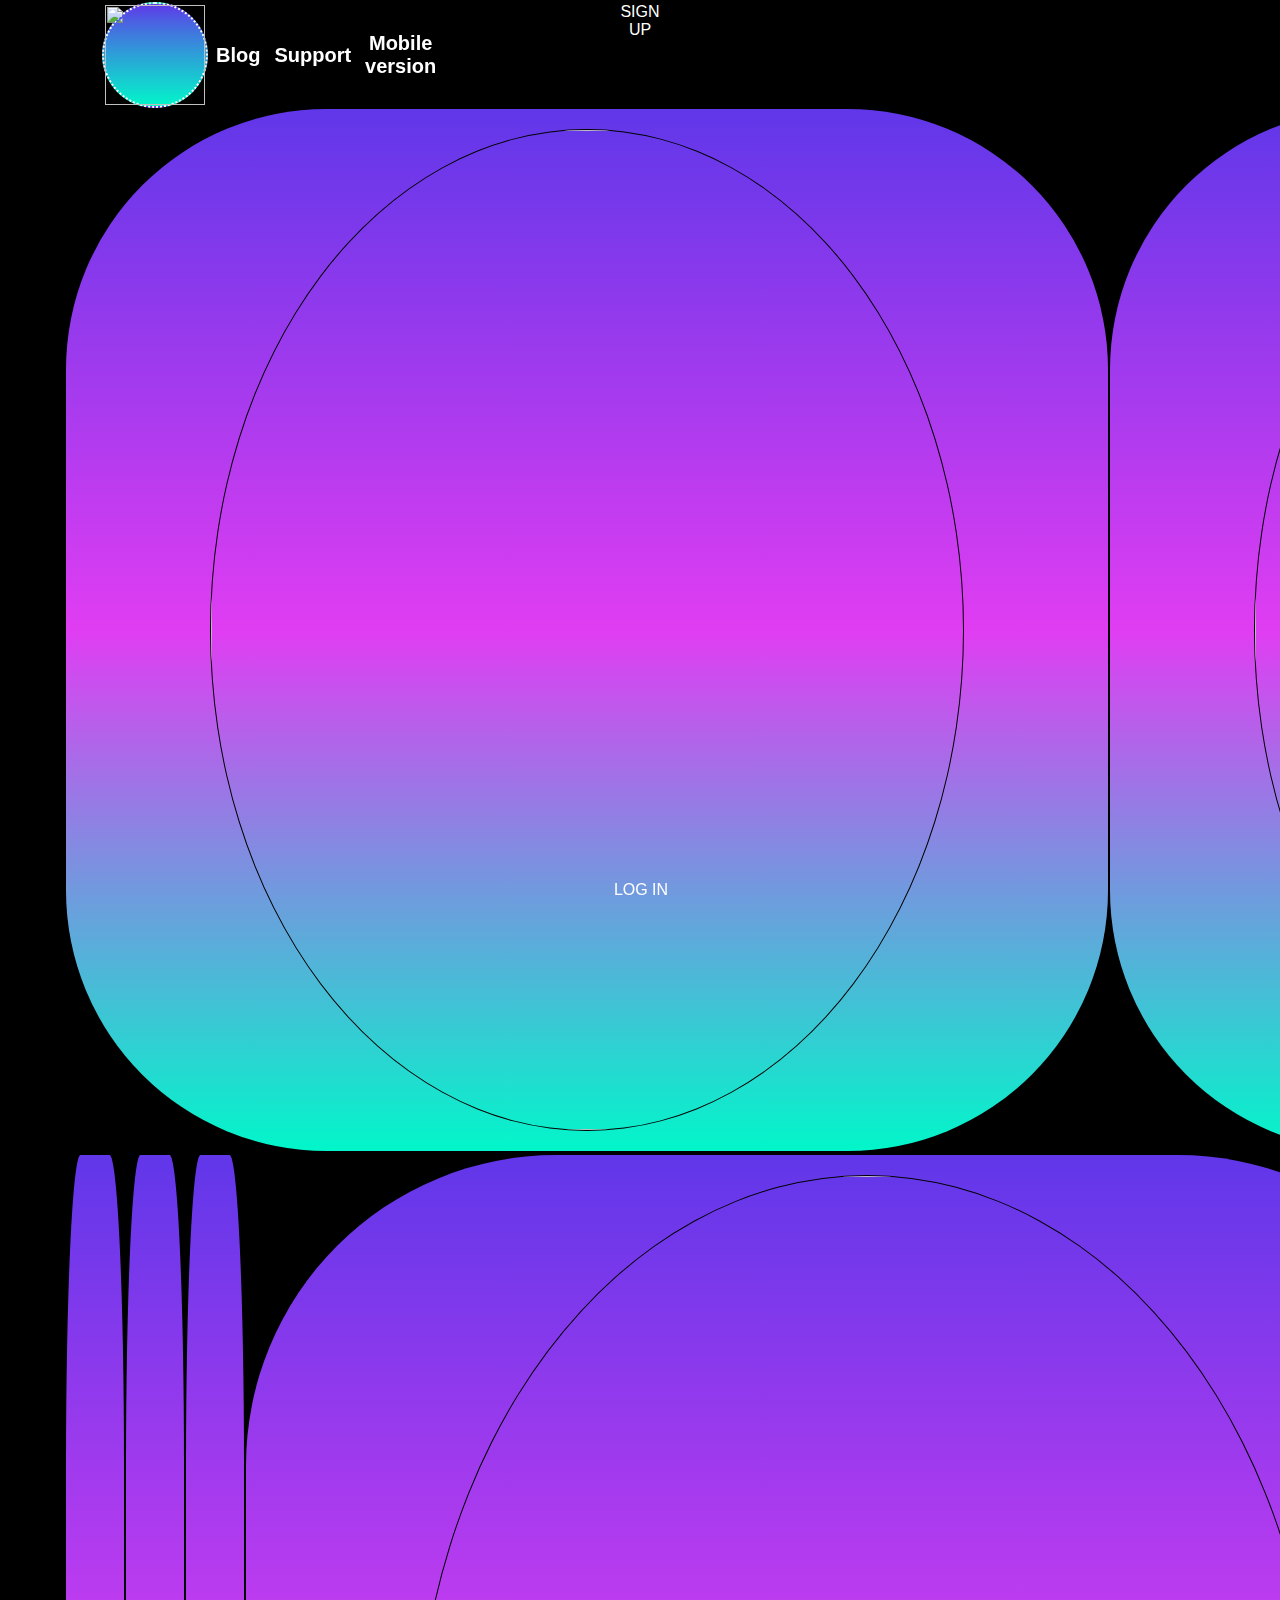
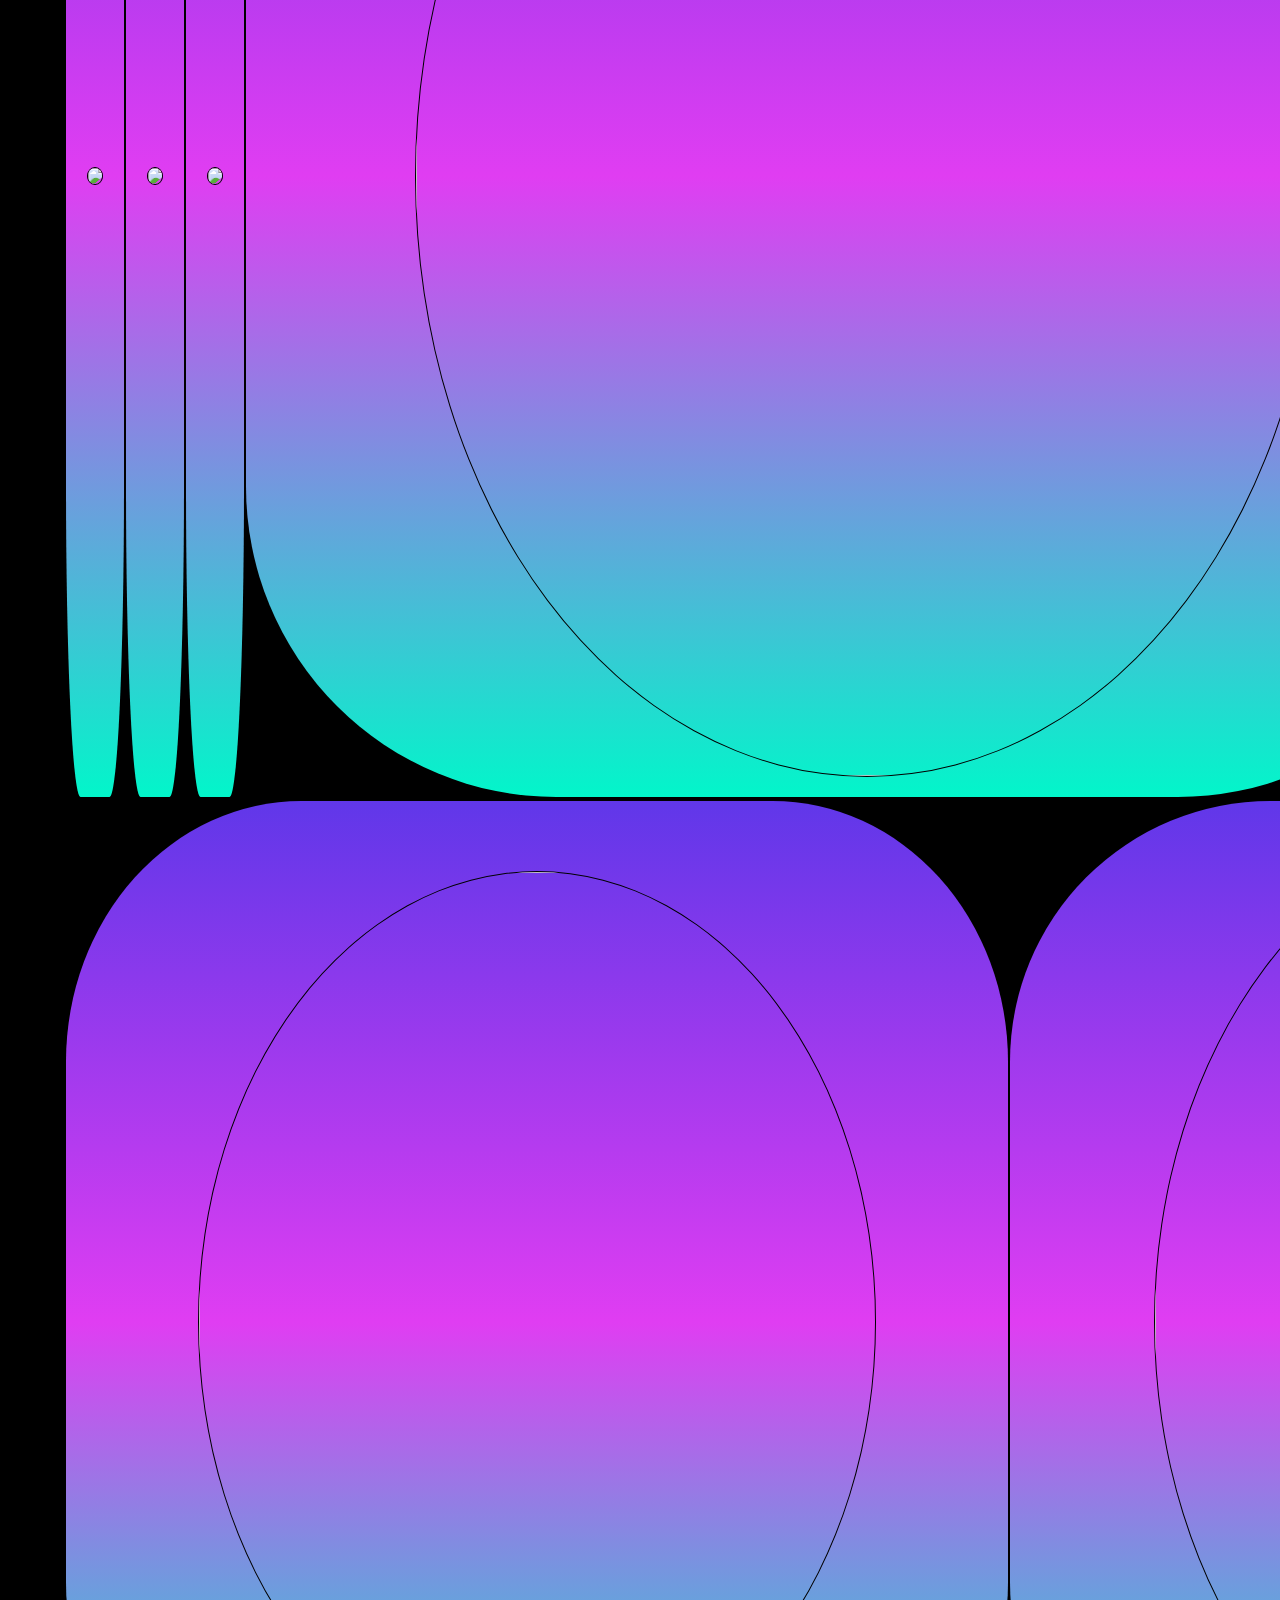
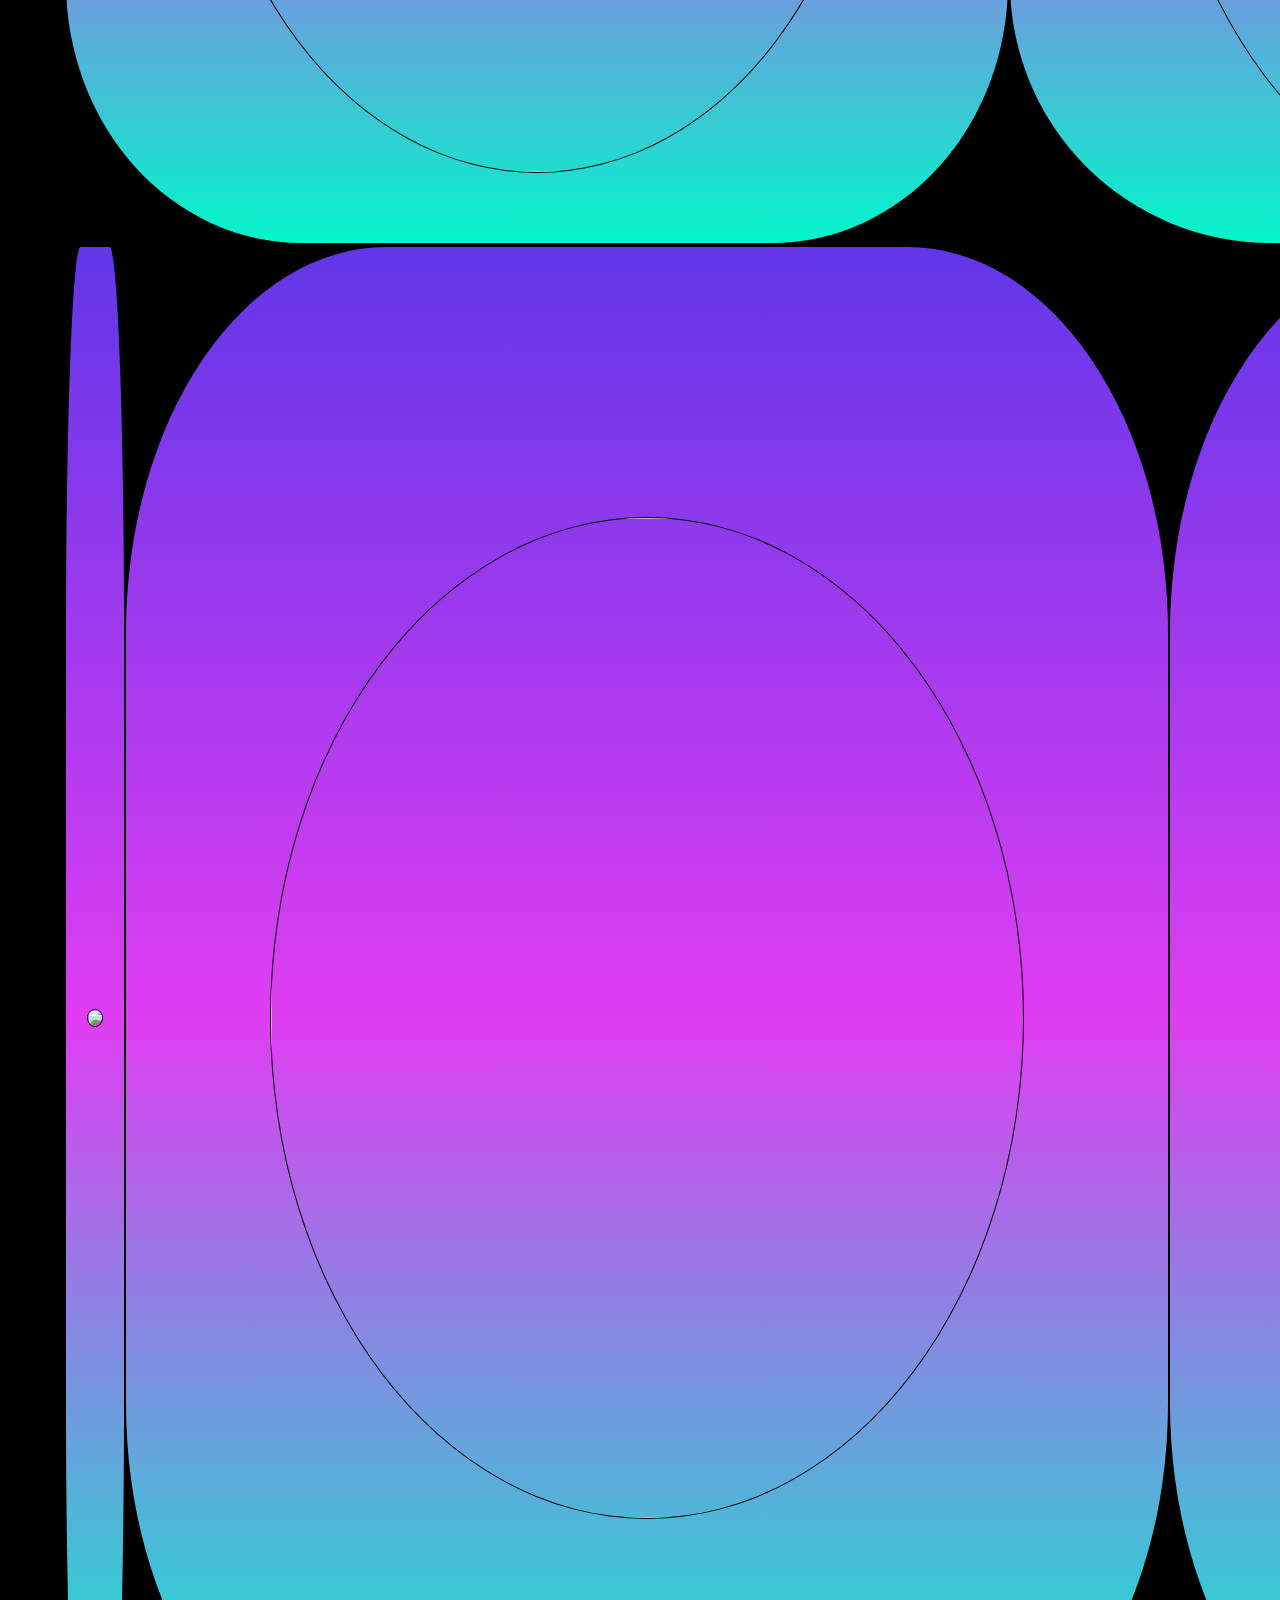
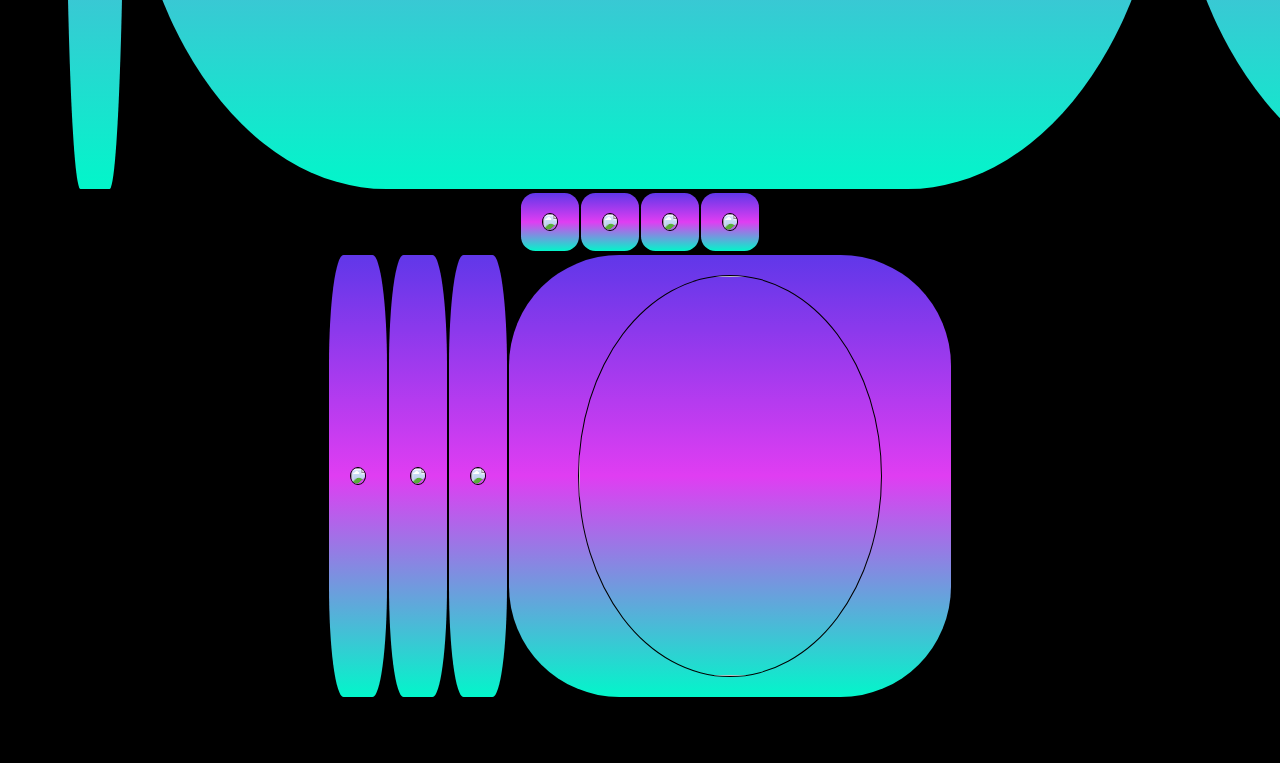
==== index.html @ 67f740be "Add files via upload" ====
<html>
	<head>
	<title>IMA</title>
	<link rel="stylesheet" href="IMAst.css"/>
	</head>
	
	<body>
		<table class="header">
			<td class="logo"><img src="https://image.flaticon.com/icons/png/512/1139/premium/1139163.png" width="100" height="100"></td>
			<td class="bar"><h1>Blog</h1></td>
			<td class="bar"><h1>Support</h1></td>
			<td class="bar"><h1><a href="https://www.figma.com/proto/K83hA8lbBxiktkWAXBIKR7/Untitled?scaling=scale-down&node-id=1%3A58" target="-blank">Mobile version</a></h1></td>
		</table>

		<table >
			<td class="log">LOG IN</td>
			<td class="sign">SIGN UP</td>		
		</table>
		<div>
		<table>
			<td class="tdImg"><img class="img" src="https://res.cloudinary.com/teepublic/image/private/s--NZPiASEj--/t_Preview/b_rgb:ffffff,c_limit,f_jpg,h_630,q_90,w_630/v1548246991/production/designs/4064165_0.jpg" width="1000px"/></td>
			<td class="tdImg"><img class="img" src="https://www.demilked.com/magazine/wp-content/uploads/2016/12/depression-death-skeleton-drawings-haenuli-shin-thumb640.jpg"width="1000px"/></td>
			<td class="tdImg"><img class="img" src="https://i.pinimg.com/originals/49/56/d5/4956d599722549ea37d7610efba3bb36.jpg"/></td>
			<td class="tdImg"><img class="img" src="https://www.creativeboom.com/uploads/articles/4a/4a6be01a52c0223c81a2dddb8dd6da8473f8ea8d_1100.jpg"/></td>
		
		</table>		<table>
			<td class="tdImg"><img class="img" src="https://cdn.onekindesign.com/wp-content/uploads/2019/05/Modern-Mountain-Retreat-Walton-Architecture-01-1-Kindesign.jpg"/></td>
			<td class="tdImg"><img class="img" src="https://artfiles.alphacoders.com/526/52668.jpg"/></td>
			<td class="tdImg"><img class="img" src="https://images.unsplash.com/photo-1433086966358-54859d0ed716?ixlib=rb-1.2.1&ixid=eyJhcHBfaWQiOjEyMDd9&w=1000&q=80"/></td>
			<td class="tdImg"><img class="img" src="https://media.forumcinemas.ee/1000/Event_8106/gallery/4.jpg"width="1200px"/></td>
		
		</table>		<table>
			<td class="tdImg"><img class="img" src="https://lh4.googleusercontent.com/proxy/Y5TcJpjXo0qNlKm1VQlRMS1XHRa0bVzuM4U6X5AHno0qybsDxBp9xjC3Qp4RLOzepXpnQ8DUi8SGmuUF_1spIPrzz7dGz1nIGXCrx5G1Q6i4J2H2sAsa5efbLcp8tRN-M4B6dSM6Gb9Ih74" width="900px"/></td>
			<td class="tdImg"><img class="img" src="https://www.phaidon.com/resource/mediums-2.jpg" width="1000px"/></td>
			<td class="tdImg"><img class="img" src="https://r-cf.bstatic.com/images/hotel/max1024x768/164/164439554.jpg"/></td>
			<td class="tdImg"><img class="img" src="https://www.wffpitchin.org/wp-content/uploads/2017/02/sunflower-940x704.jpg"/></td>
		
		</table>		<table>
			<td class="tdImg"><img class="img" src="https://www.weekendnotes.com/im/002/08/video-oediv-campbelltown-arts-centre-free-exhibiti21.jpg"/></td>
			<td class="tdImg"><img class="img" src="https://i.pinimg.com/originals/be/04/ee/be04ee278870238a115c27387d34ebd2.jpg" width="1000px"/></td>
			<td class="tdImg"><img class="img" src="https://i.pinimg.com/564x/fb/07/cd/fb07cd8476a83fbf44abf4d7fac4ce2e.jpg"width="1000px"/></td>
			<td class="tdImg"><img class="img" src="https://live.staticflickr.com/914/42483360035_cbe4b8b292_b.jpg"width="1500px"/></td>
		
		</table>		<table>
			<td class="tdImg"><img class="img" src="https://i.pinimg.com/564x/0f/7e/68/0f7e68e9a0a8cf520b74711b4ca9748e.jpg"/></td>
			<td class="tdImg"><img class="img" src="https://i.pinimg.com/564x/ad/25/6c/ad256cc1c1fe46a9f0b04173c58e7c2d.jpg"/></td>
			<td class="tdImg"><img class="img" src="https://i.pinimg.com/564x/44/55/39/44553954bba9bafc9ec2d0a3bf703ccd.jpg"/></td>
			<td class="tdImg"><img class="img" src="https://i.pinimg.com/564x/37/04/6b/37046b6b8d5b51686762583edd580ed9.jpg"/></td>
		
		</table>		<table>
			<td class="tdImg"><img class="img" src="https://i.pinimg.com/564x/7b/aa/65/7baa6578d60c81ac5538cd9c00e2e5c8.jpg"/></td>
			<td class="tdImg"><img class="img" src="https://i.pinimg.com/564x/87/38/28/8738281623a8a7db860b52ad0e4b04aa.jpg"/></td>
			<td class="tdImg"><img class="img" src="https://i.pinimg.com/564x/4d/d9/a7/4dd9a779046d023bb5eac11464b81636.jpg"/></td>
			<td class="tdImg"><img class="img" src="https://i.pinimg.com/236x/34/25/3b/34253b82ccc95eea5ed23e10a60a986f.jpg"width="400px"/></td>
		
		</table>
		
		</div>
	</body>
	<script>
		function login() {
		
		}
	</script>
</html>
---- IMAst.css ----
body {
	background:black;
	text-align:center;
	margin:auto;
	font-family: 'Open Sans Condensed', sans-serif;
	color:white;

}

td {
	color:white;
}

table {
	text-align:center;
	margin:auto;
	table-layout:auto;

}

.logo {
	width: 20%;
	background: linear-gradient(#6037e9,45%,#02f6ca);
	border-radius: 100%;
	border: 2px dotted white;
}

.bar {
	background-image: url("file:///C:/Users/karin/OneDrive/Pictures/Background/black.jpg.jpg");
	width: 100%;
	border:dotted black 5px;
	border-radius:5%;
}

h1 {
	font-size:20px;
	margin:auto;
}

a {
	text-decoration: none;
	color:white;
}

.img {
	max-width:75%;
	height:auto;
	border:solid black 1px;
	border-radius:75%;
}

.tdImg {
	padding:20px;
	height:2px;
	background: linear-gradient(#6037e9,#e03df2,#02f6ca);
	border-radius:25%;
} 

.header {
	position:fixed;
	top:0;
	width:40%;
	padding:100px;
	padding-top:0px;
}

.postBar {
	padding-top:20px;
	padding-bottom: 15px;
	width: 100%;
			/*<table class="postBar">
			<td class="in"><input><button>search</button></input></td>
		</table>
		*/
}

.in {
	position:fixed;
	padding-top:120px;
	padding-left:15%;
}

.log {
   position: fixed;
   text-align: center;
   left: 0;
   bottom: 0;
   width: 100%;
   background-color: none;
   color: white;
   margin:auto;
}

.sign {
	padding:2%;
	float:left;
	
}

div {
	padding:5%;
	margin:auto;
	border:0%;
	
	
}
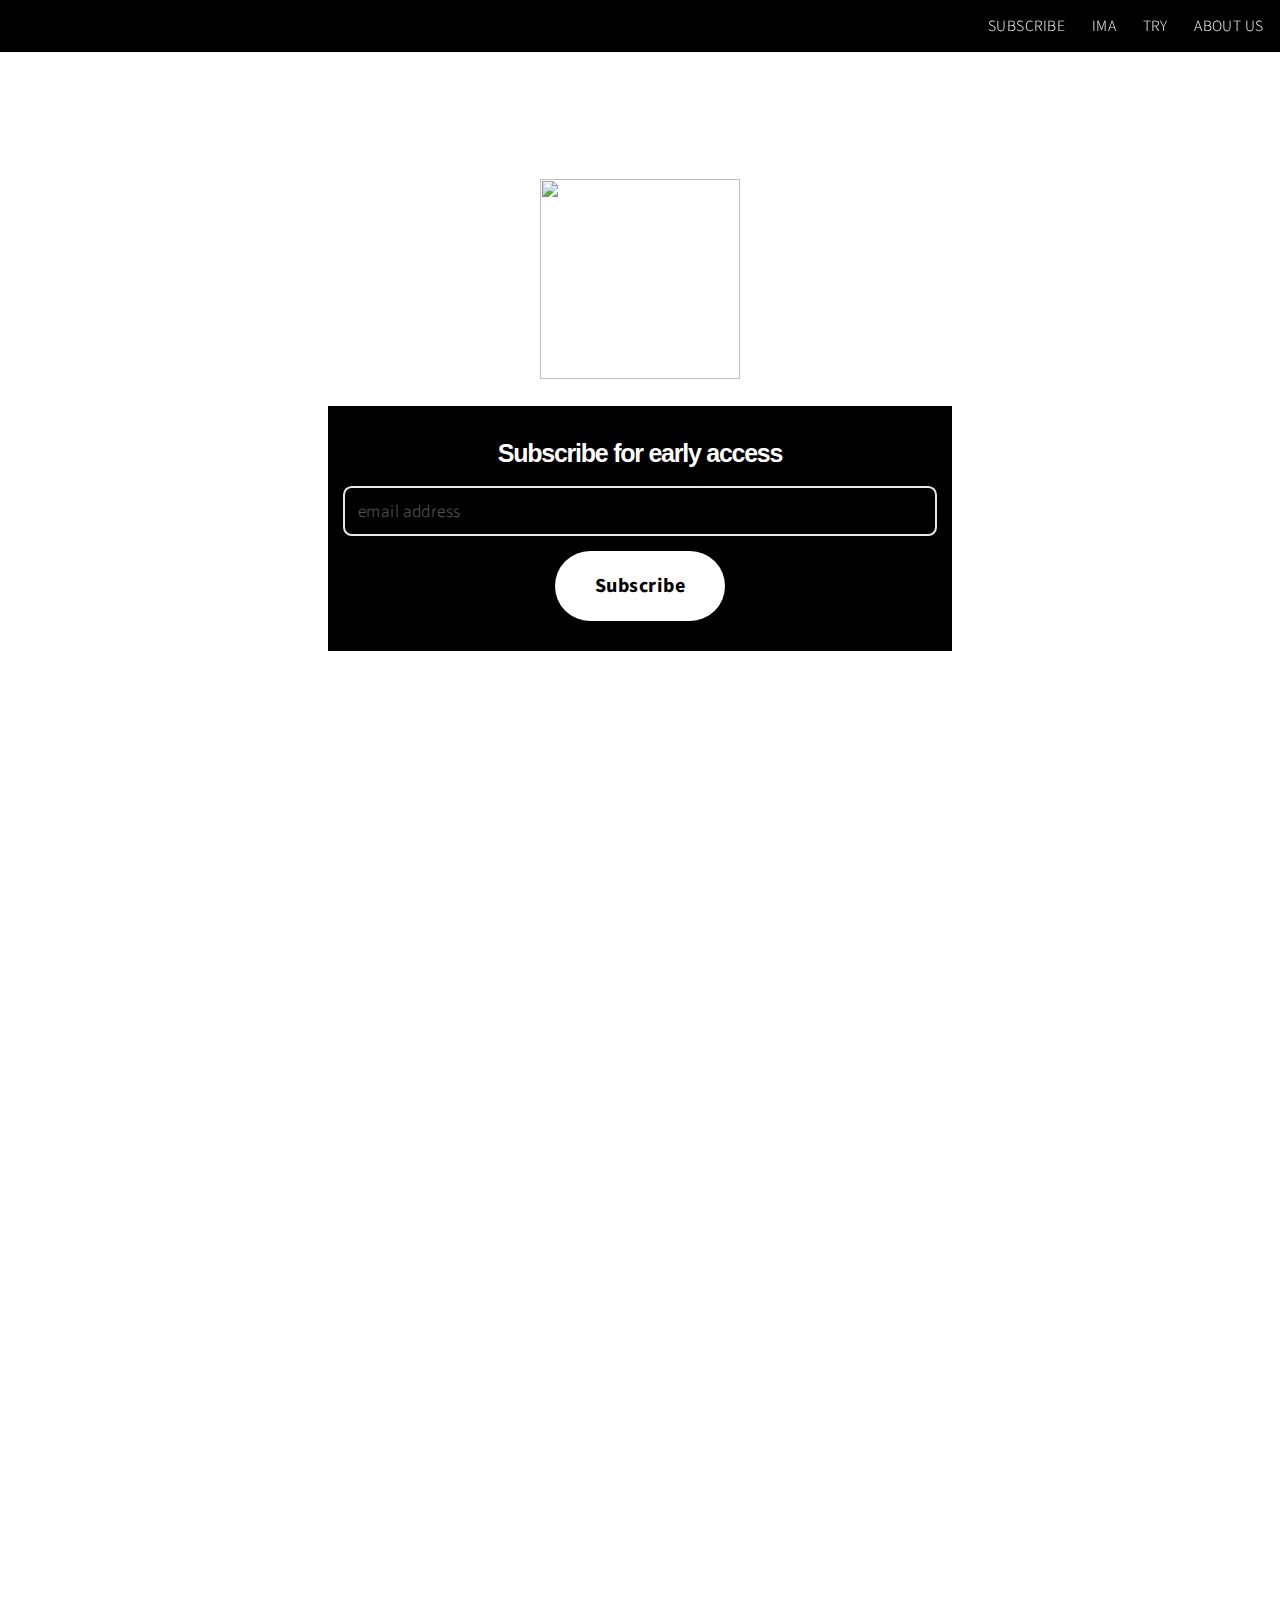
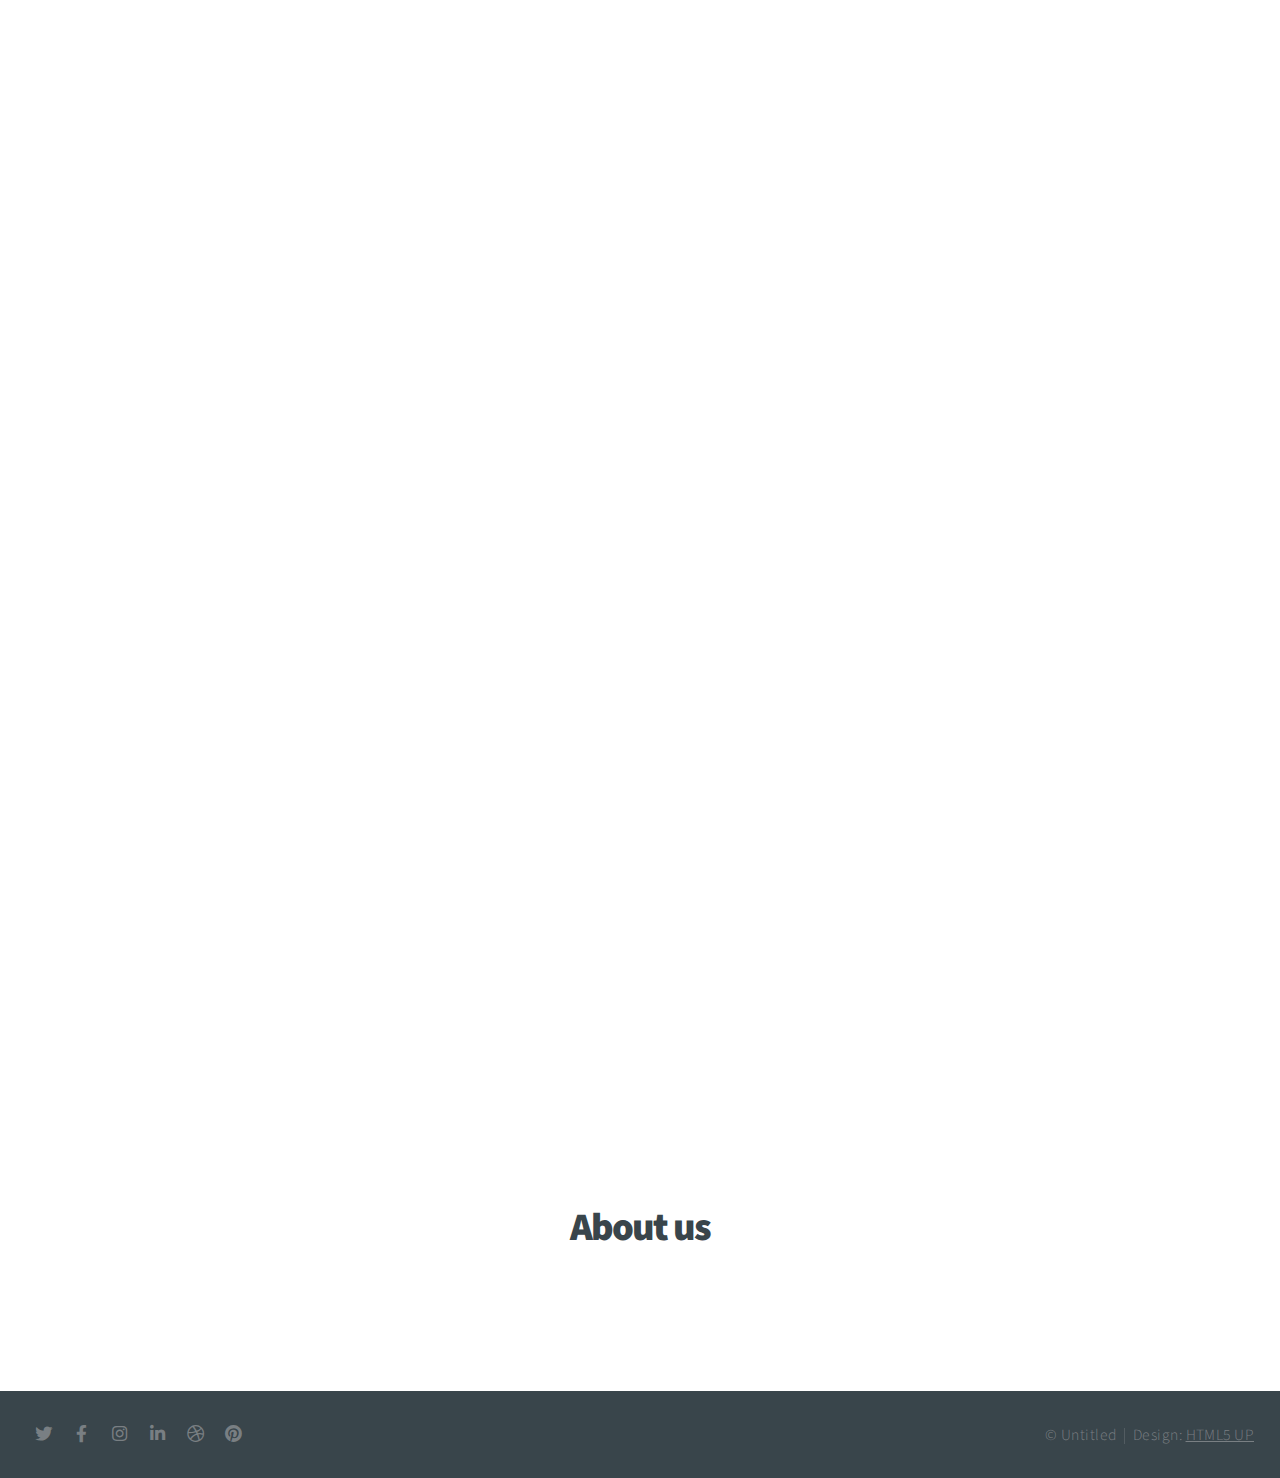
==== commit 91a3514a: "Add files via upload" ====
--- a/index.html
+++ b/index.html
@@ -1,65 +1,174 @@
+<!DOCTYPE HTML>
 <html>
 	<head>
-	<title>IMA</title>
-	<link rel="stylesheet" href="IMAst.css"/>
+		<!-- Global site tag (gtag.js) - Google Analytics -->
+		<script async src="https://www.googletagmanager.com/gtag/js?id=UA-166863606-2"></script>
+		<script>
+		  window.dataLayer = window.dataLayer || [];
+		  function gtag(){dataLayer.push(arguments);}
+		  gtag('js', new Date());
+		  gtag('config', 'UA-166863606-2');
+		</script>
+
+		<title>IMA</title>
+		<meta charset="utf-8" />
+		<meta name="viewport" content="width=device-width, initial-scale=1, user-scalable=no" />
+		<link rel="stylesheet" href="assets/css/main.css" />
+		<noscript><link rel="stylesheet" href="assets/css/noscript.css" /></noscript>
+		<script src="https://ajax.googleapis.com/ajax/libs/jquery/3.5.1/jquery.min.js"></script>
 	</head>
-	
-	<body>
-		<table class="header">
-			<td class="logo"><img src="https://image.flaticon.com/icons/png/512/1139/premium/1139163.png" width="100" height="100"></td>
-			<td class="bar"><h1>Blog</h1></td>
-			<td class="bar"><h1>Support</h1></td>
-			<td class="bar"><h1><a href="https://www.figma.com/proto/K83hA8lbBxiktkWAXBIKR7/Untitled?scaling=scale-down&node-id=1%3A58" target="-blank">Mobile version</a></h1></td>
-		</table>
+	<body class="is-preload">
+		<!-- Header -->
+			<header id="header">
+				<nav>
+					<ul>
+						<li><a href="#intro">SUBSCRIBE</a></li>
+						<li><a href="#one">IMA</a></li>
+						<li><a href="#two">TRY</a></li>
+						<li><a href="#work">ABOUT US</a></li>
+					</ul>
+				</nav>
+			</header>
+		<!-- Intro -->
+			<section id="intro" class="main style1 dark fullscreen">
+				<div class="content">
+					<header>
+						<img src="https://image.flaticon.com/icons/png/512/1139/premium/1139163.png"/>
+					</header>
+					<div id="thanku"></div>
+					<!-- Begin Mailchimp Signup Form -->
+					<link href="//cdn-images.mailchimp.com/embedcode/horizontal-slim-10_7.css" rel="stylesheet" type="text/css">
+					<div id="mc_embed_signup">
+					<form action="https://github.us18.list-manage.com/subscribe/post?u=7549a5be86efa3678987e54c9&amp;id=92bfedd74a" method="post" id="mc-embedded-subscribe-form" name="mc-embedded-subscribe-form" class="validate" target="_blank" novalidate>
+					    <div id="mc_embed_signup_scroll">
+								<h2 class="sub" style="	font-size: 25px;">Subscribe for early access</h2>
+								<label for="mce-EMAIL"></label>
+								<input type="email" value="" name="EMAIL" class="email" id="mce-EMAIL" placeholder="email address" required>
+						    <!-- real people should not fill this in and expect good things - do not remove this or risk form bot signups-->
+						    <div style="position: absolute; left: -5000px;" aria-hidden="true"><input type="text" name="b_7549a5be86efa3678987e54c9_92bfedd74a" tabindex="-1" value=""></div>
+						    <div class="clear"><input type="submit" value="Subscribe" name="subscribe" id="mc-embedded-subscribe" class="button"></div>
+					    </div>
+					</form>
+					</div>
+					<!--End mc_embed_signup-->
 
-		<table >
-			<td class="log">LOG IN</td>
-			<td class="sign">SIGN UP</td>		
-		</table>
-		<div>
-		<table>
-			<td class="tdImg"><img class="img" src="https://res.cloudinary.com/teepublic/image/private/s--NZPiASEj--/t_Preview/b_rgb:ffffff,c_limit,f_jpg,h_630,q_90,w_630/v1548246991/production/designs/4064165_0.jpg" width="1000px"/></td>
-			<td class="tdImg"><img class="img" src="https://www.demilked.com/magazine/wp-content/uploads/2016/12/depression-death-skeleton-drawings-haenuli-shin-thumb640.jpg"width="1000px"/></td>
-			<td class="tdImg"><img class="img" src="https://i.pinimg.com/originals/49/56/d5/4956d599722549ea37d7610efba3bb36.jpg"/></td>
-			<td class="tdImg"><img class="img" src="https://www.creativeboom.com/uploads/articles/4a/4a6be01a52c0223c81a2dddb8dd6da8473f8ea8d_1100.jpg"/></td>
-		
-		</table>		<table>
-			<td class="tdImg"><img class="img" src="https://cdn.onekindesign.com/wp-content/uploads/2019/05/Modern-Mountain-Retreat-Walton-Architecture-01-1-Kindesign.jpg"/></td>
-			<td class="tdImg"><img class="img" src="https://artfiles.alphacoders.com/526/52668.jpg"/></td>
-			<td class="tdImg"><img class="img" src="https://images.unsplash.com/photo-1433086966358-54859d0ed716?ixlib=rb-1.2.1&ixid=eyJhcHBfaWQiOjEyMDd9&w=1000&q=80"/></td>
-			<td class="tdImg"><img class="img" src="https://media.forumcinemas.ee/1000/Event_8106/gallery/4.jpg"width="1200px"/></td>
-		
-		</table>		<table>
-			<td class="tdImg"><img class="img" src="https://lh4.googleusercontent.com/proxy/Y5TcJpjXo0qNlKm1VQlRMS1XHRa0bVzuM4U6X5AHno0qybsDxBp9xjC3Qp4RLOzepXpnQ8DUi8SGmuUF_1spIPrzz7dGz1nIGXCrx5G1Q6i4J2H2sAsa5efbLcp8tRN-M4B6dSM6Gb9Ih74" width="900px"/></td>
-			<td class="tdImg"><img class="img" src="https://www.phaidon.com/resource/mediums-2.jpg" width="1000px"/></td>
-			<td class="tdImg"><img class="img" src="https://r-cf.bstatic.com/images/hotel/max1024x768/164/164439554.jpg"/></td>
-			<td class="tdImg"><img class="img" src="https://www.wffpitchin.org/wp-content/uploads/2017/02/sunflower-940x704.jpg"/></td>
-		
-		</table>		<table>
-			<td class="tdImg"><img class="img" src="https://www.weekendnotes.com/im/002/08/video-oediv-campbelltown-arts-centre-free-exhibiti21.jpg"/></td>
-			<td class="tdImg"><img class="img" src="https://i.pinimg.com/originals/be/04/ee/be04ee278870238a115c27387d34ebd2.jpg" width="1000px"/></td>
-			<td class="tdImg"><img class="img" src="https://i.pinimg.com/564x/fb/07/cd/fb07cd8476a83fbf44abf4d7fac4ce2e.jpg"width="1000px"/></td>
-			<td class="tdImg"><img class="img" src="https://live.staticflickr.com/914/42483360035_cbe4b8b292_b.jpg"width="1500px"/></td>
-		
-		</table>		<table>
-			<td class="tdImg"><img class="img" src="https://i.pinimg.com/564x/0f/7e/68/0f7e68e9a0a8cf520b74711b4ca9748e.jpg"/></td>
-			<td class="tdImg"><img class="img" src="https://i.pinimg.com/564x/ad/25/6c/ad256cc1c1fe46a9f0b04173c58e7c2d.jpg"/></td>
-			<td class="tdImg"><img class="img" src="https://i.pinimg.com/564x/44/55/39/44553954bba9bafc9ec2d0a3bf703ccd.jpg"/></td>
-			<td class="tdImg"><img class="img" src="https://i.pinimg.com/564x/37/04/6b/37046b6b8d5b51686762583edd580ed9.jpg"/></td>
-		
-		</table>		<table>
-			<td class="tdImg"><img class="img" src="https://i.pinimg.com/564x/7b/aa/65/7baa6578d60c81ac5538cd9c00e2e5c8.jpg"/></td>
-			<td class="tdImg"><img class="img" src="https://i.pinimg.com/564x/87/38/28/8738281623a8a7db860b52ad0e4b04aa.jpg"/></td>
-			<td class="tdImg"><img class="img" src="https://i.pinimg.com/564x/4d/d9/a7/4dd9a779046d023bb5eac11464b81636.jpg"/></td>
-			<td class="tdImg"><img class="img" src="https://i.pinimg.com/236x/34/25/3b/34253b82ccc95eea5ed23e10a60a986f.jpg"width="400px"/></td>
-		
-		</table>
-		
-		</div>
+				</div>
+			</section>
+		<!-- One -->
+			<section id="one" class="main style2 right dark fullscreen">
+				<div class="content box style2">
+					<header>
+						<h2>IMA</h2>
+					</header>
+					<p>Imprint Magnificent Age</p>
+
+				</div>
+			</section>
+
+		<!-- Two -->
+			<section id="two" class="main style2 left dark fullscreen">
+				<div class="content box style2">
+					<header>
+						<h2>Try out our prototype</h2>
+					</header>
+					<button id="figma">Try</button>
+				</div>
+			</section>
+
+		<!-- Work -->
+			<section id="work" class="main style3 primary">
+				<div class="content">
+					<header>
+						<h2>About us</h2>
+					</header>
+
+					<!-- Gallery  -->
+						<div class="gallery">
+							<article class="from-left">
+								<a href="images/fulls/01.jpg" class="image fit"><img src="images/thumbs/01.jpg" title="The Anonymous Red" alt="" /></a>
+							</article>
+							<article class="from-right">
+								<a href="images/fulls/02.jpg" class="image fit"><img src="images/thumbs/02.jpg" title="Airchitecture II" alt="" /></a>
+							</article>
+							<article class="from-left">
+								<a href="images/fulls/03.jpg" class="image fit"><img src="images/thumbs/03.jpg" title="Air Lounge" alt="" /></a>
+							</article>
+							<article class="from-right">
+								<a href="images/fulls/04.jpg" class="image fit"><img src="images/thumbs/04.jpg" title="Carry on" alt="" /></a>
+							</article>
+							<article class="from-left">
+								<a href="images/fulls/05.jpg" class="image fit"><img src="images/thumbs/05.jpg" title="The sparkling shell" alt="" /></a>
+							</article>
+							<article class="from-right">
+								<a href="images/fulls/06.jpg" class="image fit"><img src="images/thumbs/06.jpg" title="Bent IX" alt="" /></a>
+							</article>
+						</div>
+
+				</div>
+			</section>
+
+		<!-- Footer -->
+			<footer id="footer">
+
+				<!-- Icons -->
+					<ul class="icons">
+						<li><a href="#" class="icon brands fa-twitter"><span class="label">Twitter</span></a></li>
+						<li><a href="#" class="icon brands fa-facebook-f"><span class="label">Facebook</span></a></li>
+						<li><a href="#" class="icon brands fa-instagram"><span class="label">Instagram</span></a></li>
+						<li><a href="#" class="icon brands fa-linkedin-in"><span class="label">LinkedIn</span></a></li>
+						<li><a href="#" class="icon brands fa-dribbble"><span class="label">Dribbble</span></a></li>
+						<li><a href="#" class="icon brands fa-pinterest"><span class="label">Pinterest</span></a></li>
+					</ul>
+
+				<!-- Menu -->
+					<ul class="menu">
+						<li>&copy; Untitled</li><li>Design: <a href="https://html5up.net">HTML5 UP</a></li>
+					</ul>
+
+			</footer>
+
+		<!-- Scripts -->
+			<script src="assets/js/jquery.min.js"></script>
+			<script src="assets/js/jquery.poptrox.min.js"></script>
+			<script src="assets/js/jquery.scrolly.min.js"></script>
+			<script src="assets/js/jquery.scrollex.min.js"></script>
+			<script src="assets/js/browser.min.js"></script>
+			<script src="assets/js/breakpoints.min.js"></script>
+			<script src="assets/js/util.js"></script>
+			<script src="assets/js/main.js"></script>
+			<script>
+
+				$("#mc-embedded-subscribe").on("click", function() {
+					$("#mc_embed_signup").hide(10);
+							console.log("Thank you!");
+				});
+				$("#mc-embedded-subscribe").on("click", function() {
+					$("#thanku").html("Thanks for subscribing");
+				});
+			</script>
+			<script>//pressed
+			$("#mc-embedded-subscribe").on("click", function() {
+				console.log("sub pressed")
+				dataLayer.push({
+			    event: "Subscribe"
+			  });
+			});
+
+			$("#header").on("click", function() {
+				console.log("header pressed")
+				dataLayer.push({
+				    event: "header"
+				  });
+			});
+
+			$("#figma").on("click", function() {
+				console.log("try pressed")
+				dataLayer.push({
+				    event: "try button"
+				  });
+			});
+
+			</script>
+
 	</body>
-	<script>
-		function login() {
-		
-		}
-	</script>
-</html>+</html>
--- a/assets/css/main.css
+++ b/assets/css/main.css
@@ -0,0 +1,2350 @@
+@import url("https://fonts.googleapis.com/css?family=Source+Sans+Pro:300,900");
+@import url("fontawesome-all.min.css");
+
+/*
+	Big Picture by HTML5 UP
+	html5up.net | @ajlkn
+	Free for personal and commercial use under the CCA 3.0 license (html5up.net/license)
+*/
+#thanku {
+	font-weight: bold;
+	font-size: 40px;
+	font-family: 'Cinzel', serif;
+}
+
+#mc_embed_signup{
+	background:black;
+	clear:left;
+	font:35px Helvetica,Arial,sans-serif;
+	width:80%;
+	margin: auto;
+	position: relative;
+ }
+
+#mc_embed_signup_scroll {
+	padding: 15px;
+}
+.sub {
+	padding-top: 10px;
+	padding: 20px;
+}
+::placeholder {
+	color: white;
+	opacity: 1px;
+}
+.clear {
+	padding: 15px;
+}
+#mc-embedded-subscribe {
+	background-color: white;
+	color: black;
+	font-size: 20px;
+	font-weight: bold;
+	border-color: 1px solid white;
+}
+
+
+html, body, div, span, applet, object,
+iframe, h1, h2, h3, h4, h5, h6, p, blockquote,
+pre, a, abbr, acronym, address, big, cite,
+code, del, dfn, em, img, ins, kbd, q, s, samp,
+small, strike, strong, sub, sup, tt, var, b,
+u, i, center, dl, dt, dd, ol, ul, li, fieldset,
+form, label, legend, table, caption, tbody,
+tfoot, thead, tr, th, td, article, aside,
+canvas, details, embed, figure, figcaption,
+footer, header, hgroup, menu, nav, output, ruby,
+section, summary, time, mark, audio, video {
+	margin: 0;
+	padding: 0;
+	border: 0;
+	font-size: 100%;
+	font: inherit;
+	vertical-align: baseline;}
+
+article, aside, details, figcaption, figure,
+footer, header, hgroup, menu, nav, section {
+	display: block;}
+
+body {
+	line-height: 1;
+}
+
+ol, ul {
+	list-style: none;
+}
+
+blockquote, q {
+	quotes: none;
+}
+
+	blockquote:before, blockquote:after, q:before, q:after {
+		content: '';
+		content: none;
+	}
+
+table {
+	border-collapse: collapse;
+	border-spacing: 0;
+}
+
+body {
+	-webkit-text-size-adjust: none;
+}
+
+mark {
+	background-color: transparent;
+	color: inherit;
+}
+
+input::-moz-focus-inner {
+	border: 0;
+	padding: 0;
+}
+
+input, select, textarea {
+	-moz-appearance: none;
+	-webkit-appearance: none;
+	-ms-appearance: none;
+	appearance: none;
+}
+
+/* Basic */
+
+	@-ms-viewport {
+		width: device-width;
+	}
+
+	html {
+		height: 100%;
+	}
+
+	html {
+		box-sizing: border-box;
+	}
+
+	*, *:before, *:after {
+		box-sizing: inherit;
+	}
+
+	body {
+		background: #ffffff;
+		height: 100%;
+		min-width: 320px;
+	}
+
+		body.is-preload *, body.is-preload *:before, body.is-preload *:after {
+			-moz-animation: none !important;
+			-webkit-animation: none !important;
+			-ms-animation: none !important;
+			animation: none !important;
+			-moz-transition: none !important;
+			-webkit-transition: none !important;
+			-ms-transition: none !important;
+			transition: none !important;
+		}
+
+/* Spinner */
+
+	@-moz-keyframes spinner-rotate {
+		0% {
+			-moz-transform: scale(1) rotate(0deg);
+			-webkit-transform: scale(1) rotate(0deg);
+			-ms-transform: scale(1) rotate(0deg);
+			transform: scale(1) rotate(0deg);
+		}
+
+		100% {
+			-moz-transform: scale(1) rotate(360deg);
+			-webkit-transform: scale(1) rotate(360deg);
+			-ms-transform: scale(1) rotate(360deg);
+			transform: scale(1) rotate(360deg);
+		}
+	}
+
+	@-webkit-keyframes spinner-rotate {
+		0% {
+			-moz-transform: scale(1) rotate(0deg);
+			-webkit-transform: scale(1) rotate(0deg);
+			-ms-transform: scale(1) rotate(0deg);
+			transform: scale(1) rotate(0deg);
+		}
+
+		100% {
+			-moz-transform: scale(1) rotate(360deg);
+			-webkit-transform: scale(1) rotate(360deg);
+			-ms-transform: scale(1) rotate(360deg);
+			transform: scale(1) rotate(360deg);
+		}
+	}
+
+	@-ms-keyframes spinner-rotate {
+		0% {
+			-moz-transform: scale(1) rotate(0deg);
+			-webkit-transform: scale(1) rotate(0deg);
+			-ms-transform: scale(1) rotate(0deg);
+			transform: scale(1) rotate(0deg);
+		}
+
+		100% {
+			-moz-transform: scale(1) rotate(360deg);
+			-webkit-transform: scale(1) rotate(360deg);
+			-ms-transform: scale(1) rotate(360deg);
+			transform: scale(1) rotate(360deg);
+		}
+	}
+
+	@keyframes spinner-rotate {
+		0% {
+			-moz-transform: scale(1) rotate(0deg);
+			-webkit-transform: scale(1) rotate(0deg);
+			-ms-transform: scale(1) rotate(0deg);
+			transform: scale(1) rotate(0deg);
+		}
+
+		100% {
+			-moz-transform: scale(1) rotate(360deg);
+			-webkit-transform: scale(1) rotate(360deg);
+			-ms-transform: scale(1) rotate(360deg);
+			transform: scale(1) rotate(360deg);
+		}
+	}
+
+/* Loader */
+
+	@-moz-keyframes spinner-show {
+		0% {
+			opacity: 0;
+		}
+
+		100% {
+			opacity: 1;
+		}
+	}
+
+	@-webkit-keyframes spinner-show {
+		0% {
+			opacity: 0;
+		}
+
+		100% {
+			opacity: 1;
+		}
+	}
+
+	@-ms-keyframes spinner-show {
+		0% {
+			opacity: 0;
+		}
+
+		100% {
+			opacity: 1;
+		}
+	}
+
+	@keyframes spinner-show {
+		0% {
+			opacity: 0;
+		}
+
+		100% {
+			opacity: 1;
+		}
+	}
+
+	@-moz-keyframes spinner-hide {
+		0% {
+			-moz-transform: scale(1) rotate(0deg);
+			-webkit-transform: scale(1) rotate(0deg);
+			-ms-transform: scale(1) rotate(0deg);
+			transform: scale(1) rotate(0deg);
+			color: #e5e6e7;
+			z-index: 100001;
+		}
+
+		99% {
+			-moz-transform: scale(0.5) rotate(360deg);
+			-webkit-transform: scale(0.5) rotate(360deg);
+			-ms-transform: scale(0.5) rotate(360deg);
+			transform: scale(0.5) rotate(360deg);
+			color: #e5e6e7;
+			z-index: 100001;
+		}
+
+		100% {
+			-moz-transform: scale(0.5) rotate(360deg);
+			-webkit-transform: scale(0.5) rotate(360deg);
+			-ms-transform: scale(0.5) rotate(360deg);
+			transform: scale(0.5) rotate(360deg);
+			color: #e5e6e7;
+			z-index: -1;
+		}
+	}
+
+	@-webkit-keyframes spinner-hide {
+		0% {
+			-moz-transform: scale(1) rotate(0deg);
+			-webkit-transform: scale(1) rotate(0deg);
+			-ms-transform: scale(1) rotate(0deg);
+			transform: scale(1) rotate(0deg);
+			color: #e5e6e7;
+			z-index: 100001;
+		}
+
+		99% {
+			-moz-transform: scale(0.5) rotate(360deg);
+			-webkit-transform: scale(0.5) rotate(360deg);
+			-ms-transform: scale(0.5) rotate(360deg);
+			transform: scale(0.5) rotate(360deg);
+			color: #e5e6e7;
+			z-index: 100001;
+		}
+
+		100% {
+			-moz-transform: scale(0.5) rotate(360deg);
+			-webkit-transform: scale(0.5) rotate(360deg);
+			-ms-transform: scale(0.5) rotate(360deg);
+			transform: scale(0.5) rotate(360deg);
+			color: #e5e6e7;
+			z-index: -1;
+		}
+	}
+
+	@-ms-keyframes spinner-hide {
+		0% {
+			-moz-transform: scale(1) rotate(0deg);
+			-webkit-transform: scale(1) rotate(0deg);
+			-ms-transform: scale(1) rotate(0deg);
+			transform: scale(1) rotate(0deg);
+			color: #e5e6e7;
+			z-index: 100001;
+		}
+
+		99% {
+			-moz-transform: scale(0.5) rotate(360deg);
+			-webkit-transform: scale(0.5) rotate(360deg);
+			-ms-transform: scale(0.5) rotate(360deg);
+			transform: scale(0.5) rotate(360deg);
+			color: #e5e6e7;
+			z-index: 100001;
+		}
+
+		100% {
+			-moz-transform: scale(0.5) rotate(360deg);
+			-webkit-transform: scale(0.5) rotate(360deg);
+			-ms-transform: scale(0.5) rotate(360deg);
+			transform: scale(0.5) rotate(360deg);
+			color: #e5e6e7;
+			z-index: -1;
+		}
+	}
+
+	@keyframes spinner-hide {
+		0% {
+			-moz-transform: scale(1) rotate(0deg);
+			-webkit-transform: scale(1) rotate(0deg);
+			-ms-transform: scale(1) rotate(0deg);
+			transform: scale(1) rotate(0deg);
+			color: #e5e6e7;
+			z-index: 100001;
+		}
+
+		99% {
+			-moz-transform: scale(0.5) rotate(360deg);
+			-webkit-transform: scale(0.5) rotate(360deg);
+			-ms-transform: scale(0.5) rotate(360deg);
+			transform: scale(0.5) rotate(360deg);
+			color: #e5e6e7;
+			z-index: 100001;
+		}
+
+		100% {
+			-moz-transform: scale(0.5) rotate(360deg);
+			-webkit-transform: scale(0.5) rotate(360deg);
+			-ms-transform: scale(0.5) rotate(360deg);
+			transform: scale(0.5) rotate(360deg);
+			color: #e5e6e7;
+			z-index: -1;
+		}
+	}
+
+	@-moz-keyframes overlay-hide {
+		0% {
+			opacity: 1;
+			z-index: 100000;
+		}
+
+		15% {
+			opacity: 1;
+			z-index: 100000;
+		}
+
+		99% {
+			opacity: 0;
+			z-index: 100000;
+		}
+
+		100% {
+			opacity: 0;
+			z-index: -1;
+		}
+	}
+
+	@-webkit-keyframes overlay-hide {
+		0% {
+			opacity: 1;
+			z-index: 100000;
+		}
+
+		15% {
+			opacity: 1;
+			z-index: 100000;
+		}
+
+		99% {
+			opacity: 0;
+			z-index: 100000;
+		}
+
+		100% {
+			opacity: 0;
+			z-index: -1;
+		}
+	}
+
+	@-ms-keyframes overlay-hide {
+		0% {
+			opacity: 1;
+			z-index: 100000;
+		}
+
+		15% {
+			opacity: 1;
+			z-index: 100000;
+		}
+
+		99% {
+			opacity: 0;
+			z-index: 100000;
+		}
+
+		100% {
+			opacity: 0;
+			z-index: -1;
+		}
+	}
+
+	@keyframes overlay-hide {
+		0% {
+			opacity: 1;
+			z-index: 100000;
+		}
+
+		15% {
+			opacity: 1;
+			z-index: 100000;
+		}
+
+		99% {
+			opacity: 0;
+			z-index: 100000;
+		}
+
+		100% {
+			opacity: 0;
+			z-index: -1;
+		}
+	}
+
+	body {
+		text-decoration: none;
+	}
+
+		body:before {
+			-moz-animation: spinner-show 1.5s 1 0.25s ease forwards, spinner-hide 0.25s ease-in-out forwards !important;
+			-webkit-animation: spinner-show 1.5s 1 0.25s ease forwards, spinner-hide 0.25s ease-in-out forwards !important;
+			-ms-animation: spinner-show 1.5s 1 0.25s ease forwards, spinner-hide 0.25s ease-in-out forwards !important;
+			animation: spinner-show 1.5s 1 0.25s ease forwards, spinner-hide 0.25s ease-in-out forwards !important;
+			-moz-transform-origin: 50% 50%;
+			-webkit-transform-origin: 50% 50%;
+			-ms-transform-origin: 50% 50%;
+			transform-origin: 50% 50%;
+			-moz-osx-font-smoothing: grayscale;
+			-webkit-font-smoothing: antialiased;
+			font-family: FontAwesome;
+			font-style: normal;
+			font-weight: normal;
+			text-transform: none !important;
+			color: #e5e6e7;
+			content: '\f1ce';
+			cursor: default;
+			display: block;
+			font-size: 2em;
+			height: 2em;
+			left: 50%;
+			line-height: 2em;
+			margin: -1em 0 0 -1em;
+			opacity: 0;
+			position: fixed;
+			text-align: center;
+			top: 50%;
+			width: 2em;
+			z-index: -1;
+		}
+
+		body:after {
+			-moz-animation: overlay-hide 1.5s ease-in forwards !important;
+			-webkit-animation: overlay-hide 1.5s ease-in forwards !important;
+			-ms-animation: overlay-hide 1.5s ease-in forwards !important;
+			animation: overlay-hide 1.5s ease-in forwards !important;
+			background: #ffffff;
+			content: '';
+			display: block;
+			height: 100%;
+			left: 0;
+			opacity: 0;
+			position: fixed;
+			top: 0;
+			width: 100%;
+			z-index: -1;
+		}
+
+		body.is-preload:before {
+			-moz-animation: spinner-show 1.5s 1 0.25s ease forwards, spinner-rotate 0.75s infinite linear !important;
+			-webkit-animation: spinner-show 1.5s 1 0.25s ease forwards, spinner-rotate 0.75s infinite linear !important;
+			-ms-animation: spinner-show 1.5s 1 0.25s ease forwards, spinner-rotate 0.75s infinite linear !important;
+			animation: spinner-show 1.5s 1 0.25s ease forwards, spinner-rotate 0.75s infinite linear !important;
+			z-index: 100001;
+		}
+
+		body.is-preload:after {
+			-moz-animation: none !important;
+			-webkit-animation: none !important;
+			-ms-animation: none !important;
+			animation: none !important;
+			opacity: 1;
+			z-index: 100000;
+		}
+
+	@media (-webkit-min-device-pixel-ratio: 2) {
+
+		body:before {
+			line-height: 2.025em;
+		}
+
+	}
+
+/* Type */
+
+	body, input, textarea, select {
+		font-family: "Source Sans Pro", "sans-serif";
+		font-weight: 300;
+		font-size: 18pt;
+		line-height: 1.75em;
+		color: #39454b;
+		letter-spacing: 0.025em;
+	}
+
+		@media screen and (max-width: 1920px) {
+
+			body, input, textarea, select, {
+				font-size: 17pt;
+			}
+
+		}
+
+		@media screen and (max-width: 1680px) {
+
+			body, input, textarea, select {
+				font-size: 15pt;
+			}
+
+		}
+
+		@media screen and (max-width: 1280px) {
+
+			body, input, textarea, select {
+				font-size: 13pt;
+			}
+
+		}
+
+		@media screen and (max-width: 1000px) {
+
+			body, input, textarea, select {
+				font-size: 13pt;
+			}
+
+		}
+
+		@media screen and (max-width: 736px) {
+
+			body, input, textarea, select {
+				font-size: 12pt;
+				line-height: 1.5em;
+			}
+
+		}
+
+	h1, h2, h3, h4, h5, h6 {
+		font-weight: 900;
+		color: inherit;
+		letter-spacing: -0.0325em;
+	}
+
+		h1 a, h2 a, h3 a, h4 a, h5 a, h6 a {
+			color: inherit;
+			text-decoration: none;
+		}
+
+	h2 {
+		font-size: 2.25em;
+		line-height: 1.25em;
+		letter-spacing: -0.05em;
+	}
+
+	@media screen and (max-width: 736px) {
+
+		h2 {
+			font-size: 1.5em;
+		}
+
+	}
+
+	strong, b {
+		font-weight: 900;
+		color: inherit;
+	}
+
+	em, i {
+		font-style: italic;
+	}
+
+	a {
+		-moz-transition: color 0.2s ease-in-out;
+		-webkit-transition: color 0.2s ease-in-out;
+		-ms-transition: color 0.2s ease-in-out;
+		transition: color 0.2s ease-in-out;
+		color: #98c593;
+	}
+
+	sub {
+		position: relative;
+		top: 0.5em;
+		font-size: 0.8em;
+	}
+
+	sup {
+		position: relative;
+		top: -0.5em;
+		font-size: 0.8em;
+	}
+
+	hr {
+		border: 0;
+		border-top: solid 1px #e5e6e7;
+	}
+
+	blockquote {
+		border-left: solid 0.5em #e5e6e7;
+		padding: 1em 0 1em 2em;
+		font-style: italic;
+	}
+
+	p, ul, ol, dl, table {
+		margin-bottom: 1em;
+	}
+
+/* Box */
+
+	.box {
+		background: #ffffff;
+		color: #39454b;
+		padding: 2em;
+	}
+
+		.box > :last-child {
+			margin-bottom: 0;
+		}
+
+		.box.style2 {
+			padding: 3.5em 2.5em 3.5em 2.5em;
+		}
+
+		@media screen and (max-width: 736px) {
+
+			.box {
+				padding: 1em;
+			}
+
+				.box.style2 {
+					padding: 1.5em 1.25em 1.5em 1.25em;
+					background-color: rgba(255, 255, 255, 0.9);
+				}
+
+		}
+
+/* Button */
+
+	input[type="button"],
+	input[type="submit"],
+	input[type="reset"],
+	.button,
+	button {
+		-moz-appearance: none;
+		-webkit-appearance: none;
+		-ms-appearance: none;
+		appearance: none;
+		-moz-transition: background-color 0.2s ease-in-out;
+		-webkit-transition: background-color 0.2s ease-in-out;
+		-ms-transition: background-color 0.2s ease-in-out;
+		transition: background-color 0.2s ease-in-out;
+		background-color: #98c593;
+		border: 0;
+		border-radius: 3.5em;
+		color: #ffffff;
+		cursor: pointer;
+		display: inline-block;
+		height: 3.5em;
+		line-height: 3.5em;
+		outline: 0;
+		padding: 0 2em 0 2em;
+		position: relative;
+		text-align: center;
+		text-decoration: none;
+	}
+
+		input[type="button"].down,
+		input[type="submit"].down,
+		input[type="reset"].down,
+		.button.down,
+		button.down {
+			width: 5em;
+			height: 5em;
+			line-height: 4.5em;
+			padding: 0;
+			background-image: url("images/dark-arrow.svg");
+			background-position: center center;
+			background-repeat: no-repeat;
+			text-indent: -10em;
+			overflow: hidden;
+		}
+
+			input[type="button"].down.anchored,
+			input[type="submit"].down.anchored,
+			input[type="reset"].down.anchored,
+			.button.down.anchored,
+			button.down.anchored {
+				bottom: 0;
+				border-bottom: 0;
+				border-radius: 3em 3em 0 0;
+				height: 4.5em;
+				margin-left: -2.5em;
+			}
+
+		input[type="button"].anchored,
+		input[type="submit"].anchored,
+		input[type="reset"].anchored,
+		.button.anchored,
+		button.anchored {
+			position: absolute;
+			left: 50%;
+		}
+
+		input[type="button"]:hover,
+		input[type="submit"]:hover,
+		input[type="reset"]:hover,
+		.button:hover,
+		button:hover {
+			background-color: #a8cea4;
+		}
+
+		input[type="button"]:active,
+		input[type="submit"]:active,
+		input[type="reset"]:active,
+		.button:active,
+		button:active {
+			background-color: #88bc82;
+		}
+
+		input[type="button"].style2,
+		input[type="submit"].style2,
+		input[type="reset"].style2,
+		.button.style2,
+		button.style2 {
+			background-color: transparent;
+			border: solid 2px #e5e6e7;
+			color: inherit;
+		}
+
+			input[type="button"].style2:hover,
+			input[type="submit"].style2:hover,
+			input[type="reset"].style2:hover,
+			.button.style2:hover,
+			button.style2:hover {
+				background-color: rgba(229, 230, 231, 0.25);
+			}
+
+			input[type="button"].style2:active,
+			input[type="submit"].style2:active,
+			input[type="reset"].style2:active,
+			.button.style2:active,
+			button.style2:active {
+				background-color: rgba(229, 230, 231, 0.375);
+			}
+
+			input[type="button"].style2.down,
+			input[type="submit"].style2.down,
+			input[type="reset"].style2.down,
+			.button.style2.down,
+			button.style2.down {
+				background-image: url("images/arrow.svg");
+			}
+
+/* Form */
+
+	form {
+		margin: 0 0 2em 0;
+	}
+
+		form > :last-child {
+			margin-bottom: 0;
+		}
+
+		form > .fields {
+			display: -moz-flex;
+			display: -webkit-flex;
+			display: -ms-flex;
+			display: flex;
+			-moz-flex-wrap: wrap;
+			-webkit-flex-wrap: wrap;
+			-ms-flex-wrap: wrap;
+			flex-wrap: wrap;
+			width: calc(100% + 3em);
+			margin: -1.5em 0 2em -1.5em;
+		}
+
+			form > .fields > .field {
+				-moz-flex-grow: 0;
+				-webkit-flex-grow: 0;
+				-ms-flex-grow: 0;
+				flex-grow: 0;
+				-moz-flex-shrink: 0;
+				-webkit-flex-shrink: 0;
+				-ms-flex-shrink: 0;
+				flex-shrink: 0;
+				padding: 1.5em 0 0 1.5em;
+				width: calc(100% - 1.5em);
+			}
+
+				form > .fields > .field.half {
+					width: calc(50% - 0.75em);
+				}
+
+				form > .fields > .field.third {
+					width: calc(100%/3 - 0.5em);
+				}
+
+				form > .fields > .field.quarter {
+					width: calc(25% - 0.375em);
+				}
+
+		@media screen and (max-width: 480px) {
+
+			form > .fields {
+				width: calc(100% + 2em);
+				margin: -1em 0 2em -1em;
+			}
+
+				form > .fields > .field {
+					padding: 1em 0 0 1em;
+					width: calc(100% - 1em);
+				}
+
+					form > .fields > .field.half {
+						width: calc(100% - 1em);
+					}
+
+					form > .fields > .field.third {
+						width: calc(100% - 1em);
+					}
+
+					form > .fields > .field.quarter {
+						width: calc(100% - 1em);
+					}
+
+		}
+
+	label {
+		display: block;
+	}
+
+	input[type="text"],
+	input[type="password"],
+	input[type="email"],
+	input[type="tel"],
+	input[type="search"],
+	input[type="url"],
+	select,
+	textarea {
+		-moz-appearance: none;
+		-webkit-appearance: none;
+		-ms-appearance: none;
+		appearance: none;
+		-moz-transition: border-color 0.2s ease-in-out, color 0.2s ease-in-out;
+		-webkit-transition: border-color 0.2s ease-in-out, color 0.2s ease-in-out;
+		-ms-transition: border-color 0.2s ease-in-out, color 0.2s ease-in-out;
+		transition: border-color 0.2s ease-in-out, color 0.2s ease-in-out;
+		color: #39454b;
+		display: block;
+		width: 100%;
+		padding: 0.65em 0.75em;
+		background: none;
+		border: solid 2px #e5e6e7;
+		color: inherit;
+		border-radius: 0.5em;
+		outline: none;
+	}
+
+		input[type="text"]:focus,
+		input[type="password"]:focus,
+		input[type="email"]:focus,
+		input[type="tel"]:focus,
+		input[type="search"]:focus,
+		input[type="url"]:focus,
+		select:focus,
+		textarea:focus {
+			border-color: #9ac8e9;
+		}
+
+	input[type="text"],
+	input[type="password"],
+	input[type="email"],
+	input[type="tel"],
+	input[type="search"],
+	input[type="url"],
+	select {
+		line-height: 1.35em;
+	}
+
+	textarea {
+		min-height: 8em;
+	}
+
+	::-moz-focus-inner {
+		border: 0;
+	}
+
+	::-webkit-input-placeholder {
+		opacity: 0.375;
+	}
+
+	:-moz-placeholder {
+		opacity: 0.375;
+	}
+
+	::-moz-placeholder {
+		opacity: 0.375;
+	}
+
+	:-ms-input-placeholder {
+		opacity: 0.375;
+	}
+
+/* Icon */
+
+	.icon {
+		text-decoration: none;
+		position: relative;
+		text-decoration: none;
+	}
+
+		.icon:before {
+			-moz-osx-font-smoothing: grayscale;
+			-webkit-font-smoothing: antialiased;
+			display: inline-block;
+			font-style: normal;
+			font-variant: normal;
+			text-rendering: auto;
+			line-height: 1;
+			text-transform: none !important;
+			font-family: 'Font Awesome 5 Free';
+			font-weight: 400;
+		}
+
+		.icon:before {
+			line-height: inherit;
+		}
+
+		.icon > .label {
+			display: none;
+		}
+
+		.icon.solid:before {
+			font-weight: 900;
+		}
+
+		.icon.brands:before {
+			font-family: 'Font Awesome 5 Brands';
+		}
+
+/* Image */
+
+	.image {
+		position: relative;
+		display: inline-block;
+	}
+
+		.image:before {
+			content: '';
+			position: absolute;
+			left: 0;
+			top: 0;
+			width: 100%;
+			height: 100%;
+			background: url("images/overlay.png");
+		}
+
+		.image img {
+			display: block;
+			width: 100%;
+		}
+
+		.image.featured {
+			display: block;
+			width: 100%;
+			margin: 0 0 2em 0;
+		}
+
+		.image.fit {
+			display: block;
+			width: 100%;
+		}
+
+		.image.left {
+			float: left;
+			margin: 0 2em 2em 0;
+		}
+
+		.image.centered {
+			display: block;
+			margin: 0 0 2em 0;
+		}
+
+			.image.centered img {
+				margin: 0 auto;
+				width: auto;
+			}
+
+/* List */
+
+	ul.default {
+		list-style: disc;
+		padding-left: 1em;
+	}
+
+		ul.default li {
+			padding-left: 0.5em;
+		}
+
+	ul.menu {
+		cursor: default;
+	}
+
+		ul.menu li {
+			display: inline-block;
+			line-height: 1em;
+			border-left: solid 1px #e5e6e7;
+			padding: 0 0 0 0.5em;
+			margin: 0 0 0 0.5em;
+		}
+
+			ul.menu li:first-child {
+				border-left: 0;
+				padding-left: 0;
+				margin-left: 0;
+			}
+
+	ol.default {
+		list-style: decimal;
+		padding-left: 1.25em;
+	}
+
+		ol.default li {
+			padding-left: 0.25em;
+		}
+
+/* Actions */
+
+	ul.actions {
+		display: -moz-flex;
+		display: -webkit-flex;
+		display: -ms-flex;
+		display: flex;
+		cursor: default;
+		list-style: none;
+		margin-left: -1em;
+		padding-left: 0;
+	}
+
+		ul.actions li {
+			padding: 0 0 0 1em;
+			vertical-align: middle;
+		}
+
+		ul.actions.special {
+			-moz-justify-content: center;
+			-webkit-justify-content: center;
+			-ms-justify-content: center;
+			justify-content: center;
+			width: 100%;
+			margin-left: 0;
+		}
+
+			ul.actions.special li:first-child {
+				padding-left: 0;
+			}
+
+		ul.actions.stacked {
+			-moz-flex-direction: column;
+			-webkit-flex-direction: column;
+			-ms-flex-direction: column;
+			flex-direction: column;
+			margin-left: 0;
+		}
+
+			ul.actions.stacked li {
+				padding: 1.3em 0 0 0;
+			}
+
+				ul.actions.stacked li:first-child {
+					padding-top: 0;
+				}
+
+		ul.actions.fit {
+			width: calc(100% + 1em);
+		}
+
+			ul.actions.fit li {
+				-moz-flex-grow: 1;
+				-webkit-flex-grow: 1;
+				-ms-flex-grow: 1;
+				flex-grow: 1;
+				-moz-flex-shrink: 1;
+				-webkit-flex-shrink: 1;
+				-ms-flex-shrink: 1;
+				flex-shrink: 1;
+				width: 100%;
+			}
+
+				ul.actions.fit li > * {
+					width: 100%;
+				}
+
+			ul.actions.fit.stacked {
+				width: 100%;
+			}
+
+		@media screen and (max-width: 480px) {
+
+			ul.actions:not(.fixed) {
+				-moz-flex-direction: column;
+				-webkit-flex-direction: column;
+				-ms-flex-direction: column;
+				flex-direction: column;
+				margin-left: 0;
+				width: 100% !important;
+			}
+
+				ul.actions:not(.fixed) li {
+					-moz-flex-grow: 1;
+					-webkit-flex-grow: 1;
+					-ms-flex-grow: 1;
+					flex-grow: 1;
+					-moz-flex-shrink: 1;
+					-webkit-flex-shrink: 1;
+					-ms-flex-shrink: 1;
+					flex-shrink: 1;
+					padding: 1em 0 0 0;
+					text-align: center;
+					width: 100%;
+				}
+
+					ul.actions:not(.fixed) li > * {
+						width: 100%;
+					}
+
+					ul.actions:not(.fixed) li:first-child {
+						padding-top: 0;
+					}
+
+					ul.actions:not(.fixed) li input[type="submit"],
+					ul.actions:not(.fixed) li input[type="reset"],
+					ul.actions:not(.fixed) li input[type="button"],
+					ul.actions:not(.fixed) li button,
+					ul.actions:not(.fixed) li .button {
+						width: 100%;
+					}
+
+						ul.actions:not(.fixed) li input[type="submit"].icon:before,
+						ul.actions:not(.fixed) li input[type="reset"].icon:before,
+						ul.actions:not(.fixed) li input[type="button"].icon:before,
+						ul.actions:not(.fixed) li button.icon:before,
+						ul.actions:not(.fixed) li .button.icon:before {
+							margin-left: -0.5rem;
+						}
+
+		}
+
+/* Icons */
+
+	ul.icons {
+		cursor: default;
+	}
+
+		ul.icons li {
+			display: inline-block;
+		}
+
+		ul.icons a {
+			display: inline-block;
+			width: 2em;
+			height: 2em;
+			line-height: 2em;
+			text-align: center;
+			border: 0;
+		}
+
+/* Sections/Article */
+
+	header {
+		margin-bottom: 1em;
+	}
+
+		header p {
+			display: block;
+			margin: 1em 0 0 0;
+			padding: 0 0 0.5em 0;
+		}
+
+	footer {
+		margin-top: 2em;
+	}
+
+/* Table */
+
+	table {
+		width: 100%;
+	}
+
+		table.default {
+			width: 100%;
+		}
+
+			table.default tbody tr:nth-child(2n+2) {
+				background: rgba(229, 230, 231, 0.5);
+			}
+
+			table.default td {
+				padding: 0.5em 1em 0.5em 1em;
+			}
+
+			table.default th {
+				text-align: left;
+				font-weight: 900;
+				padding: 0.5em 1em 0.5em 1em;
+			}
+
+			table.default thead {
+				background: #39454b;
+				color: #ffffff;
+			}
+
+			table.default tfoot {
+				background: #e5e6e7;
+			}
+
+/* Poptrox */
+
+	.poptrox-popup {
+		-moz-box-sizing: content-box;
+		-webkit-box-sizing: content-box;
+		-ms-box-sizing: content-box;
+		box-sizing: content-box;
+		background: #fff;
+		padding-bottom: 3em;
+		box-shadow: 0 0.1em 0.15em 0 rgba(0, 0, 0, 0.15);
+	}
+
+		.poptrox-popup .loader {
+			position: absolute;
+			top: 50%;
+			left: 50%;
+			margin: -1em 0 0 -1em;
+			width: 2em;
+			height: 2em;
+			display: block;
+			font-size: 2em;
+		}
+
+			.poptrox-popup .loader:before {
+				-moz-animation: spinner-rotate 0.75s infinite linear !important;
+				-webkit-animation: spinner-rotate 0.75s infinite linear !important;
+				-ms-animation: spinner-rotate 0.75s infinite linear !important;
+				animation: spinner-rotate 0.75s infinite linear !important;
+				-moz-osx-font-smoothing: grayscale;
+				-webkit-font-smoothing: antialiased;
+				font-family: FontAwesome;
+				font-style: normal;
+				font-weight: normal;
+				text-transform: none !important;
+				color: #e5e6e7;
+				content: '\f1ce';
+				cursor: default;
+				display: block;
+				height: 2em;
+				left: 0;
+				line-height: 2em;
+				position: absolute;
+				text-align: center;
+				top: 0;
+				width: 2em;
+			}
+
+		.poptrox-popup .caption {
+			position: absolute;
+			bottom: 0;
+			left: 0;
+			background: #ffffff;
+			width: 100%;
+			height: 3em;
+			line-height: 2.8em;
+			text-align: center;
+			cursor: default;
+			z-index: 1;
+			font-size: 0.9em;
+		}
+
+		.poptrox-popup .nav-next,
+		.poptrox-popup .nav-previous {
+			-moz-transition: opacity 0.2s ease-in-out;
+			-webkit-transition: opacity 0.2s ease-in-out;
+			-ms-transition: opacity 0.2s ease-in-out;
+			transition: opacity 0.2s ease-in-out;
+			position: absolute;
+			top: 0;
+			width: 50%;
+			height: 100%;
+			opacity: 0;
+			cursor: pointer;
+			background: rgba(0, 0, 0, 0.01);
+			-webkit-tap-highlight-color: rgba(255, 255, 255, 0);
+		}
+
+		.poptrox-popup .nav-next:before,
+		.poptrox-popup .nav-previous:before {
+			content: '';
+			position: absolute;
+			width: 96px;
+			height: 64px;
+			background: url("images/poptrox-nav.svg");
+			top: calc(50% - 1.5em);
+			margin: -32px 0 0 0;
+		}
+
+		.poptrox-popup:hover .nav-next,
+		.poptrox-popup:hover .nav-previous {
+			opacity: 0.5;
+		}
+
+		.poptrox-popup:hover .nav-next:hover,
+		.poptrox-popup:hover .nav-previous:hover {
+			opacity: 1.0;
+		}
+
+		.poptrox-popup .nav-previous:before {
+			-moz-transform: scaleX(-1);
+			-webkit-transform: scaleX(-1);
+			-ms-transform: scaleX(-1);
+			transform: scaleX(-1);
+			-ms-filter: "FlipH";
+			filter: FlipH;
+		}
+
+		.poptrox-popup .nav-next {
+			right: 0;
+		}
+
+			.poptrox-popup .nav-next:before {
+				right: 0;
+			}
+
+		.poptrox-popup .nav-previous {
+			left: 0;
+		}
+
+			.poptrox-popup .nav-previous:before {
+				left: 0;
+			}
+
+		.poptrox-popup .closer {
+			-moz-transition: opacity 0.2s ease-in-out;
+			-webkit-transition: opacity 0.2s ease-in-out;
+			-ms-transition: opacity 0.2s ease-in-out;
+			transition: opacity 0.2s ease-in-out;
+			position: absolute;
+			top: 0;
+			right: 0;
+			width: 64px;
+			height: 64px;
+			text-indent: -9999px;
+			z-index: 2;
+			opacity: 0;
+			-webkit-tap-highlight-color: rgba(255, 255, 255, 0);
+		}
+
+			.poptrox-popup .closer:before {
+				content: '';
+				display: block;
+				position: absolute;
+				right: 16px;
+				top: 16px;
+				width: 40px;
+				height: 40px;
+				border-radius: 100%;
+				box-shadow: inset 0 0 0 2px #fff;
+				background: url("images/poptrox-closer.svg") center center;
+				color: #ffffff !important;
+			}
+
+		.poptrox-popup:hover .closer {
+			opacity: 0.5;
+		}
+
+			.poptrox-popup:hover .closer:hover {
+				opacity: 1.0;
+			}
+
+		body.is-touch .poptrox-popup .nav-next,
+		body.is-touch .poptrox-popup .nav-previous,
+		body.is-touch .poptrox-popup .closer {
+			opacity: 1.0 !important;
+		}
+
+		@media screen and (max-width: 736px) {
+
+			.poptrox-popup .nav-next:before,
+			.poptrox-popup .nav-previous:before {
+				width: 48px;
+				height: 32px;
+				background-size: contain;
+				margin: -16px 0 0 0;
+			}
+
+			.poptrox-popup .closer:before {
+				right: 12px;
+				top: 12px;
+				width: 20px;
+				height: 20px;
+				box-shadow: inset 0 0 0 1px #fff;
+				background-size: contain;
+				opacity: 0.65;
+			}
+
+		}
+
+/* Gallery */
+
+	.gallery {
+		display: -moz-flex;
+		display: -webkit-flex;
+		display: -ms-flex;
+		display: flex;
+		-moz-flex-wrap: wrap;
+		-webkit-flex-wrap: wrap;
+		-ms-flex-wrap: wrap;
+		flex-wrap: wrap;
+		width: 45em;
+		max-width: 100%;
+		margin: 0 auto 2em auto;
+	}
+
+		.gallery article {
+			-moz-transition: -moz-transform 1s ease, opacity 1s ease;
+			-webkit-transition: -webkit-transform 1s ease, opacity 1s ease;
+			-ms-transition: -ms-transform 1s ease, opacity 1s ease;
+			transition: transform 1s ease, opacity 1s ease;
+			-moz-transform: translateX(0);
+			-webkit-transform: translateX(0);
+			-ms-transform: translateX(0);
+			transform: translateX(0);
+			width: 50%;
+			position: relative;
+			opacity: 1.0;
+		}
+
+			.gallery article .image {
+				margin: 0;
+				display: block;
+			}
+
+			.gallery article:nth-last-child(1n) {
+				-moz-transition-delay: 0.05s;
+				-webkit-transition-delay: 0.05s;
+				-ms-transition-delay: 0.05s;
+				transition-delay: 0.05s;
+			}
+
+			.gallery article:nth-last-child(2n) {
+				-moz-transition-delay: 0.05s;
+				-webkit-transition-delay: 0.05s;
+				-ms-transition-delay: 0.05s;
+				transition-delay: 0.05s;
+			}
+
+			.gallery article:nth-last-child(2n) {
+				-moz-transition-delay: 0.1s;
+				-webkit-transition-delay: 0.1s;
+				-ms-transition-delay: 0.1s;
+				transition-delay: 0.1s;
+			}
+
+			.gallery article:nth-last-child(3n) {
+				-moz-transition-delay: 0.1s;
+				-webkit-transition-delay: 0.1s;
+				-ms-transition-delay: 0.1s;
+				transition-delay: 0.1s;
+			}
+
+			.gallery article:nth-last-child(3n) {
+				-moz-transition-delay: 0.15s;
+				-webkit-transition-delay: 0.15s;
+				-ms-transition-delay: 0.15s;
+				transition-delay: 0.15s;
+			}
+
+			.gallery article:nth-last-child(4n) {
+				-moz-transition-delay: 0.15s;
+				-webkit-transition-delay: 0.15s;
+				-ms-transition-delay: 0.15s;
+				transition-delay: 0.15s;
+			}
+
+			.gallery article:nth-last-child(4n) {
+				-moz-transition-delay: 0.2s;
+				-webkit-transition-delay: 0.2s;
+				-ms-transition-delay: 0.2s;
+				transition-delay: 0.2s;
+			}
+
+			.gallery article:nth-last-child(5n) {
+				-moz-transition-delay: 0.2s;
+				-webkit-transition-delay: 0.2s;
+				-ms-transition-delay: 0.2s;
+				transition-delay: 0.2s;
+			}
+
+			.gallery article:nth-last-child(5n) {
+				-moz-transition-delay: 0.25s;
+				-webkit-transition-delay: 0.25s;
+				-ms-transition-delay: 0.25s;
+				transition-delay: 0.25s;
+			}
+
+			.gallery article:nth-last-child(6n) {
+				-moz-transition-delay: 0.25s;
+				-webkit-transition-delay: 0.25s;
+				-ms-transition-delay: 0.25s;
+				transition-delay: 0.25s;
+			}
+
+			.gallery article:nth-last-child(6n) {
+				-moz-transition-delay: 0.3s;
+				-webkit-transition-delay: 0.3s;
+				-ms-transition-delay: 0.3s;
+				transition-delay: 0.3s;
+			}
+
+			.gallery article:nth-last-child(7n) {
+				-moz-transition-delay: 0.3s;
+				-webkit-transition-delay: 0.3s;
+				-ms-transition-delay: 0.3s;
+				transition-delay: 0.3s;
+			}
+
+			.gallery article:nth-last-child(7n) {
+				-moz-transition-delay: 0.35s;
+				-webkit-transition-delay: 0.35s;
+				-ms-transition-delay: 0.35s;
+				transition-delay: 0.35s;
+			}
+
+			.gallery article:nth-last-child(8n) {
+				-moz-transition-delay: 0.35s;
+				-webkit-transition-delay: 0.35s;
+				-ms-transition-delay: 0.35s;
+				transition-delay: 0.35s;
+			}
+
+			.gallery article:nth-last-child(8n) {
+				-moz-transition-delay: 0.4s;
+				-webkit-transition-delay: 0.4s;
+				-ms-transition-delay: 0.4s;
+				transition-delay: 0.4s;
+			}
+
+			.gallery article:nth-last-child(9n) {
+				-moz-transition-delay: 0.4s;
+				-webkit-transition-delay: 0.4s;
+				-ms-transition-delay: 0.4s;
+				transition-delay: 0.4s;
+			}
+
+			.gallery article:nth-last-child(9n) {
+				-moz-transition-delay: 0.45s;
+				-webkit-transition-delay: 0.45s;
+				-ms-transition-delay: 0.45s;
+				transition-delay: 0.45s;
+			}
+
+			.gallery article:nth-last-child(10n) {
+				-moz-transition-delay: 0.45s;
+				-webkit-transition-delay: 0.45s;
+				-ms-transition-delay: 0.45s;
+				transition-delay: 0.45s;
+			}
+
+			.gallery article:nth-last-child(10n) {
+				-moz-transition-delay: 0.5s;
+				-webkit-transition-delay: 0.5s;
+				-ms-transition-delay: 0.5s;
+				transition-delay: 0.5s;
+			}
+
+			.gallery article:nth-last-child(11n) {
+				-moz-transition-delay: 0.5s;
+				-webkit-transition-delay: 0.5s;
+				-ms-transition-delay: 0.5s;
+				transition-delay: 0.5s;
+			}
+
+			.gallery article:nth-last-child(11n) {
+				-moz-transition-delay: 0.55s;
+				-webkit-transition-delay: 0.55s;
+				-ms-transition-delay: 0.55s;
+				transition-delay: 0.55s;
+			}
+
+			.gallery article:nth-last-child(12n) {
+				-moz-transition-delay: 0.55s;
+				-webkit-transition-delay: 0.55s;
+				-ms-transition-delay: 0.55s;
+				transition-delay: 0.55s;
+			}
+
+			.gallery article:nth-last-child(12n) {
+				-moz-transition-delay: 0.6s;
+				-webkit-transition-delay: 0.6s;
+				-ms-transition-delay: 0.6s;
+				transition-delay: 0.6s;
+			}
+
+			.gallery article:nth-last-child(13n) {
+				-moz-transition-delay: 0.6s;
+				-webkit-transition-delay: 0.6s;
+				-ms-transition-delay: 0.6s;
+				transition-delay: 0.6s;
+			}
+
+			.gallery article:nth-last-child(13n) {
+				-moz-transition-delay: 0.65s;
+				-webkit-transition-delay: 0.65s;
+				-ms-transition-delay: 0.65s;
+				transition-delay: 0.65s;
+			}
+
+			.gallery article:nth-last-child(14n) {
+				-moz-transition-delay: 0.65s;
+				-webkit-transition-delay: 0.65s;
+				-ms-transition-delay: 0.65s;
+				transition-delay: 0.65s;
+			}
+
+			.gallery article:nth-last-child(14n) {
+				-moz-transition-delay: 0.7s;
+				-webkit-transition-delay: 0.7s;
+				-ms-transition-delay: 0.7s;
+				transition-delay: 0.7s;
+			}
+
+			.gallery article:nth-last-child(15n) {
+				-moz-transition-delay: 0.7s;
+				-webkit-transition-delay: 0.7s;
+				-ms-transition-delay: 0.7s;
+				transition-delay: 0.7s;
+			}
+
+			.gallery article:nth-last-child(15n) {
+				-moz-transition-delay: 0.75s;
+				-webkit-transition-delay: 0.75s;
+				-ms-transition-delay: 0.75s;
+				transition-delay: 0.75s;
+			}
+
+			.gallery article:nth-last-child(16n) {
+				-moz-transition-delay: 0.75s;
+				-webkit-transition-delay: 0.75s;
+				-ms-transition-delay: 0.75s;
+				transition-delay: 0.75s;
+			}
+
+			.gallery article:nth-last-child(16n) {
+				-moz-transition-delay: 0.8s;
+				-webkit-transition-delay: 0.8s;
+				-ms-transition-delay: 0.8s;
+				transition-delay: 0.8s;
+			}
+
+			.gallery article:nth-last-child(17n) {
+				-moz-transition-delay: 0.8s;
+				-webkit-transition-delay: 0.8s;
+				-ms-transition-delay: 0.8s;
+				transition-delay: 0.8s;
+			}
+
+			.gallery article:nth-last-child(17n) {
+				-moz-transition-delay: 0.85s;
+				-webkit-transition-delay: 0.85s;
+				-ms-transition-delay: 0.85s;
+				transition-delay: 0.85s;
+			}
+
+			.gallery article:nth-last-child(18n) {
+				-moz-transition-delay: 0.85s;
+				-webkit-transition-delay: 0.85s;
+				-ms-transition-delay: 0.85s;
+				transition-delay: 0.85s;
+			}
+
+			.gallery article:nth-last-child(18n) {
+				-moz-transition-delay: 0.9s;
+				-webkit-transition-delay: 0.9s;
+				-ms-transition-delay: 0.9s;
+				transition-delay: 0.9s;
+			}
+
+			.gallery article:nth-last-child(19n) {
+				-moz-transition-delay: 0.9s;
+				-webkit-transition-delay: 0.9s;
+				-ms-transition-delay: 0.9s;
+				transition-delay: 0.9s;
+			}
+
+			.gallery article:nth-last-child(19n) {
+				-moz-transition-delay: 0.95s;
+				-webkit-transition-delay: 0.95s;
+				-ms-transition-delay: 0.95s;
+				transition-delay: 0.95s;
+			}
+
+			.gallery article:nth-last-child(20n) {
+				-moz-transition-delay: 0.95s;
+				-webkit-transition-delay: 0.95s;
+				-ms-transition-delay: 0.95s;
+				transition-delay: 0.95s;
+			}
+
+			.gallery article:nth-last-child(20n) {
+				-moz-transition-delay: 1s;
+				-webkit-transition-delay: 1s;
+				-ms-transition-delay: 1s;
+				transition-delay: 1s;
+			}
+
+			.gallery article:nth-last-child(21n) {
+				-moz-transition-delay: 1s;
+				-webkit-transition-delay: 1s;
+				-ms-transition-delay: 1s;
+				transition-delay: 1s;
+			}
+
+			.gallery article:nth-last-child(21n) {
+				-moz-transition-delay: 1.05s;
+				-webkit-transition-delay: 1.05s;
+				-ms-transition-delay: 1.05s;
+				transition-delay: 1.05s;
+			}
+
+			.gallery article:nth-last-child(22n) {
+				-moz-transition-delay: 1.05s;
+				-webkit-transition-delay: 1.05s;
+				-ms-transition-delay: 1.05s;
+				transition-delay: 1.05s;
+			}
+
+			.gallery article:nth-last-child(22n) {
+				-moz-transition-delay: 1.1s;
+				-webkit-transition-delay: 1.1s;
+				-ms-transition-delay: 1.1s;
+				transition-delay: 1.1s;
+			}
+
+			.gallery article:nth-last-child(23n) {
+				-moz-transition-delay: 1.1s;
+				-webkit-transition-delay: 1.1s;
+				-ms-transition-delay: 1.1s;
+				transition-delay: 1.1s;
+			}
+
+			.gallery article:nth-last-child(23n) {
+				-moz-transition-delay: 1.15s;
+				-webkit-transition-delay: 1.15s;
+				-ms-transition-delay: 1.15s;
+				transition-delay: 1.15s;
+			}
+
+			.gallery article:nth-last-child(24n) {
+				-moz-transition-delay: 1.15s;
+				-webkit-transition-delay: 1.15s;
+				-ms-transition-delay: 1.15s;
+				transition-delay: 1.15s;
+			}
+
+		.gallery.inactive article {
+			opacity: 0;
+		}
+
+			.gallery.inactive article.from-left {
+				-moz-transform: translateX(-14em);
+				-webkit-transform: translateX(-14em);
+				-ms-transform: translateX(-14em);
+				transform: translateX(-14em);
+			}
+
+			.gallery.inactive article.from-right {
+				-moz-transform: translateX(14em);
+				-webkit-transform: translateX(14em);
+				-ms-transform: translateX(14em);
+				transform: translateX(14em);
+			}
+
+			.gallery.inactive article.from-top {
+				-moz-transform: translateY(-7em);
+				-webkit-transform: translateY(-7em);
+				-ms-transform: translateY(-7em);
+				transform: translateY(-7em);
+			}
+
+			.gallery.inactive article.from-bottom {
+				-moz-transform: translateY(7em);
+				-webkit-transform: translateY(7em);
+				-ms-transform: translateY(7em);
+				transform: translateY(7em);
+			}
+
+		@media screen and (max-width: 480px) {
+
+			.gallery {
+				-moz-flex-wrap: nowrap;
+				-webkit-flex-wrap: nowrap;
+				-ms-flex-wrap: nowrap;
+				flex-wrap: nowrap;
+				-moz-flex-direction: column;
+				-webkit-flex-direction: column;
+				-ms-flex-direction: column;
+				flex-direction: column;
+			}
+
+				.gallery article {
+					width: 100%;
+				}
+
+		}
+
+/* Main */
+
+	.main {
+		display: -moz-flex;
+		display: -webkit-flex;
+		display: -ms-flex;
+		display: flex;
+		position: relative;
+		margin: 0;
+		overflow-x: hidden;
+	}
+
+		.main > .content {
+			width: 45em;
+			max-width: calc(100% - 4em);
+			margin: 0 auto;
+		}
+
+			.main > .content > :last-child {
+				margin-bottom: 0;
+			}
+
+		.main.fullscreen {
+			min-height: 100%;
+		}
+
+		.main.style1 {
+			-moz-align-items: center;
+			-webkit-align-items: center;
+			-ms-align-items: center;
+			align-items: center;
+			-moz-justify-content: center;
+			-webkit-justify-content: center;
+			-ms-justify-content: center;
+			justify-content: center;
+			text-align: center;
+			padding: 3em 0 3em 0;
+		}
+
+			.main.style1 h2 {
+				font-size: 4.25em;
+				line-height: 1em;
+			}
+
+			.main.style1 > .content {
+				-moz-transition: opacity 1s ease;
+				-webkit-transition: opacity 1s ease;
+				-ms-transition: opacity 1s ease;
+				transition: opacity 1s ease;
+				-moz-transform: translateZ(0);
+				-webkit-transform: translateZ(0);
+				-ms-transform: translateZ(0);
+				transform: translateZ(0);
+				opacity: 1.0;
+				margin: 0;
+			}
+
+			.main.style1.inactive > .content {
+				opacity: 0;
+			}
+
+		.main.style2 {
+			-moz-align-items: center;
+			-webkit-align-items: center;
+			-ms-align-items: center;
+			align-items: center;
+			-moz-justify-content: center;
+			-webkit-justify-content: center;
+			-ms-justify-content: center;
+			justify-content: center;
+			padding: 3em 0 3em 0;
+			overflow: hidden;
+		}
+
+			.main.style2 > .content {
+				-moz-transition: -moz-transform 1s ease;
+				-webkit-transition: -webkit-transform 1s ease;
+				-ms-transition: -ms-transform 1s ease;
+				transition: transform 1s ease;
+				-moz-transform: translateZ(0);
+				-webkit-transform: translateZ(0);
+				-ms-transform: translateZ(0);
+				transform: translateZ(0);
+				position: relative;
+				width: 35%;
+				margin: 0;
+			}
+
+			.main.style2.left {
+				-moz-justify-content: -moz-flex-start;
+				-webkit-justify-content: -webkit-flex-start;
+				-ms-justify-content: -ms-flex-start;
+				justify-content: flex-start;
+			}
+
+			.main.style2.right {
+				-moz-justify-content: -moz-flex-end;
+				-webkit-justify-content: -webkit-flex-end;
+				-ms-justify-content: -ms-flex-end;
+				justify-content: flex-end;
+			}
+
+			.main.style2.inactive.left > .content {
+				-moz-transform: translateX(-100%);
+				-webkit-transform: translateX(-100%);
+				-ms-transform: translateX(-100%);
+				transform: translateX(-100%);
+			}
+
+			.main.style2.inactive.right > .content {
+				-moz-transform: translateX(100%);
+				-webkit-transform: translateX(100%);
+				-ms-transform: translateX(100%);
+				transform: translateX(100%);
+			}
+
+		.main.style3 {
+			text-align: center;
+			padding: 6em 0 6em 0;
+		}
+
+			.main.style3 .content > header {
+				margin-bottom: 2em;
+			}
+
+			.main.style3.primary {
+				background: #ffffff;
+			}
+
+			.main.style3.secondary {
+				background: #f5f6f7;
+			}
+
+		.main.dark {
+			color: #ffffff;
+		}
+
+			.main.dark a {
+				color: inherit;
+			}
+
+			.main.dark .button.style2 {
+				border-color: #ffffff;
+			}
+
+				.main.dark .button.style2:hover {
+					background-color: rgba(255, 255, 255, 0.125);
+				}
+
+				.main.dark .button.style2:active {
+					background-color: rgba(255, 255, 255, 0.25);
+				}
+
+				.main.dark .button.style2.down {
+					background-image: url("images/dark-arrow.svg");
+				}
+		/*Header*/
+	#header {
+		position: fixed;
+		z-index: 10000;
+		left: 0;
+		top: 0;
+		width: 100%;
+		background: black;
+		color: white;
+		height: 3em;
+		line-height: 3em;
+		box-shadow: 0 0 0.15em 0 rgba(0, 0, 0, 0.1);
+	}
+
+		#header h2 {
+			position: absolute;
+			border-color: solid white;
+			left: 1em;
+			top: 0;
+			height: 3em;
+			line-height: 3em;
+			cursor: default;
+		}
+
+			#header h2 a {
+				font-size: 1.25em;
+			}
+
+		#header nav {
+			position: absolute;
+			right: 0.5em;
+			top: 0;
+			height: 3em;
+			line-height: 3em;
+		}
+
+			#header nav ul {
+				margin: 0;
+			}
+
+				#header nav ul li {
+					display: inline-block;
+					margin-left: 0.5em;
+					font-size: 0.9em;
+				}
+
+					#header nav ul li a {
+						display: block;
+						color: inherit;
+						text-decoration: none;
+						height: 3em;
+						line-height: 3em;
+						padding: 0 0.5em 0 0.5em;
+						outline: 0;
+					}
+
+		@media screen and (max-width: 736px) {
+
+			#header {
+				height: 2.5em;
+				line-height: 2.5em;
+			}
+
+				#header h2 {
+					text-align: center;
+					position: relative;
+					left: 0;
+					top: 0;
+					height: 2.5em;
+					line-height: 2.5em;
+				}
+
+					#header h2 a {
+						font-size: 1em;
+					}
+
+				#header nav {
+					display: none;
+				}
+
+		}
+
+		body.is-touch .main {
+			background-attachment: scroll !important;
+		}
+
+		@media screen and (max-width: 1920px) {
+
+			.main.style2 .content {
+				width: 40%;
+			}
+
+		}
+
+		@media screen and (max-width: 1280px) {
+
+			.main.style2 .content {
+				width: 50%;
+			}
+
+		}
+
+		@media screen and (max-width: 1000px) {
+
+			.main.style2 .content {
+				width: 60%;
+			}
+
+		}
+
+		@media screen and (max-width: 736px) {
+
+			.main > .content br {
+				display: none;
+			}
+
+			.main.fullscreen {
+				height: auto !important;
+			}
+
+			.main.style1 {
+				padding: 4em 15px 4em 15px;
+			}
+
+				.main.style1 h2 {
+					font-size: 3em;
+				}
+
+			.main.style2 {
+				padding: 6em 15px 6em 15px;
+			}
+
+				.main.style2:before, .main.style2:after {
+					display: none !important;
+				}
+
+				.main.style2 .button.anchored {
+					display: none;
+				}
+
+				.main.style2 .content {
+					width: 100%;
+					max-width: 100%;
+					text-align: center;
+					-moz-transform: none;
+					-webkit-transform: none;
+					-ms-transform: none;
+					transform: none;
+				}
+
+			.main.style3 {
+				text-align: center;
+				padding: 3em 10px 3em 10px;
+			}
+
+		}
+
+		@media screen and (max-width: 480px) {
+
+			.main > .content {
+				max-width: calc(100% - 1.5em);
+			}
+
+		}
+
+/* Footer */
+
+	#footer {
+		display: -moz-flex;
+		display: -webkit-flex;
+		display: -ms-flex;
+		display: flex;
+		-moz-align-items: center;
+		-webkit-align-items: center;
+		-ms-align-items: center;
+		align-items: center;
+		-moz-justify-content: space-between;
+		-webkit-justify-content: space-between;
+		-ms-justify-content: space-between;
+		justify-content: space-between;
+		position: relative;
+		margin: 0;
+		line-height: 1em;
+		padding: 1.5em;
+		background: #39454b;
+		color: rgba(185, 186, 187, 0.5);
+		overflow: hidden;
+	}
+
+		#footer > * {
+			margin-bottom: 0;
+		}
+
+		#footer a {
+			color: inherit;
+		}
+
+			#footer a:hover {
+				color: #b9babb;
+			}
+
+		#footer ul.menu {
+			margin: 0;
+		}
+
+			#footer ul.menu li {
+				border-left-color: rgba(185, 186, 187, 0.2);
+				font-size: 0.9em;
+			}
+
+		@media screen and (max-width: 1000px) {
+
+			#footer {
+				-moz-flex-direction: column;
+				-webkit-flex-direction: column;
+				-ms-flex-direction: column;
+				flex-direction: column;
+				-moz-justify-content: center;
+				-webkit-justify-content: center;
+				-ms-justify-content: center;
+				justify-content: center;
+				line-height: 1.5em;
+				text-align: center;
+				padding: 2em 1em 2em 1em;
+			}
+
+				#footer > * {
+					margin: 0 0 1em 0;
+				}
+
+		}
+
+		@media screen and (max-width: 736px) {
+
+			#footer ul.menu li {
+				border-left: none;
+				display: block;
+				line-height: inherit;
+				margin: 0.25em 0 0 0;
+				padding: 0.25em 0 0 0;
+			}
+
+				#footer ul.menu li:first-child {
+					margin-top: 0;
+					padding-top: 0;
+				}
+
+		}
+
+/* Intro */
+
+	#intro {
+		background: url("https://assets.rebelmouse.io/eyJhbGciOiJIUzI1NiIsInR5cCI6IkpXVCJ9.eyJpbWFnZSI6Imh0dHBzOi8vYXNzZXRzLnJibC5tcy8yMTA5MzYzNS9vcmlnaW4uanBnIiwiZXhwaXJlc19hdCI6MTY0NDQyNzQwMX0.P8fUfm4Pqam8UKGjtbqClcuiumjBYrOR4xx1PaWmycM/img.jpg?width=1200&coordinates=0%2C83%2C0%2C84&height=600"), url("../../images/intro.jpg");
+		background-size: 256px 256px, cover;
+		background-attachment: fixed, fixed;
+		background-position: top left, bottom center;
+		background-repeat: repeat, no-repeat;
+	}
+#intro img {
+	width: 150pt;
+	height: 150pt;
+}
+
+
+/* One */
+
+	#one {
+		background: url("https://i.gzn.jp/img/2014/06/12/iphone-photography-awards-2014/00.jpg");
+		background-size: cover;
+		background-attachment: fixed, fixed;
+		background-position: top left, center center;
+	}
+
+/* Two */
+
+	#two {
+		background: url("https://www.costacruises.eu/content/dam/costa/inventory-assets/ports/RIO/c035_rio_de_janeiro.jpg");
+		background-size: cover;
+		background-attachment: fixed, fixed;
+		text-align: center;
+		background-position: top left, center center;
+	}
+.main style2 left dark fullscreen {
+	text-align: center;
+}
+#figma {
+	width: 55%;
+	font-size: 20px;
+	background-color: black;
+}
+/* Contact */
+
+	#contact {
+		overflow: hidden;
+		padding-bottom: 0;
+	}
+
+		#contact .box {
+			-moz-transition: -moz-transform 1s ease;
+			-webkit-transition: -webkit-transform 1s ease;
+			-ms-transition: -ms-transform 1s ease;
+			transition: transform 1s ease;
+			-moz-transform: translateY(0);
+			-webkit-transform: translateY(0);
+			-ms-transform: translateY(0);
+			transform: translateY(0);
+			position: relative;
+		}
+
+		#contact.inactive .box {
+			-moz-transform: translateY(100%);
+			-webkit-transform: translateY(100%);
+			-ms-transform: translateY(100%);
+			transform: translateY(100%);
+		}
+
+		@media screen and (max-width: 736px) {
+
+			#contact .box {
+				padding: 1.5em 1.5em 2em 1.5em;
+			}
+
+		}
+
+		@media screen and (max-width: 480px) {
+
+			#contact .box {
+				padding: 1em 1em 2em 1em;
+			}
+
+		}
--- a/assets/css/noscript.css
+++ b/assets/css/noscript.css
@@ -0,0 +1,11 @@
+/*
+	Big Picture by HTML5 UP
+	html5up.net | @ajlkn
+	Free for personal and commercial use under the CCA 3.0 license (html5up.net/license)
+*/
+
+/* Loader */
+
+	body:before, body:after {
+		display: none;
+	}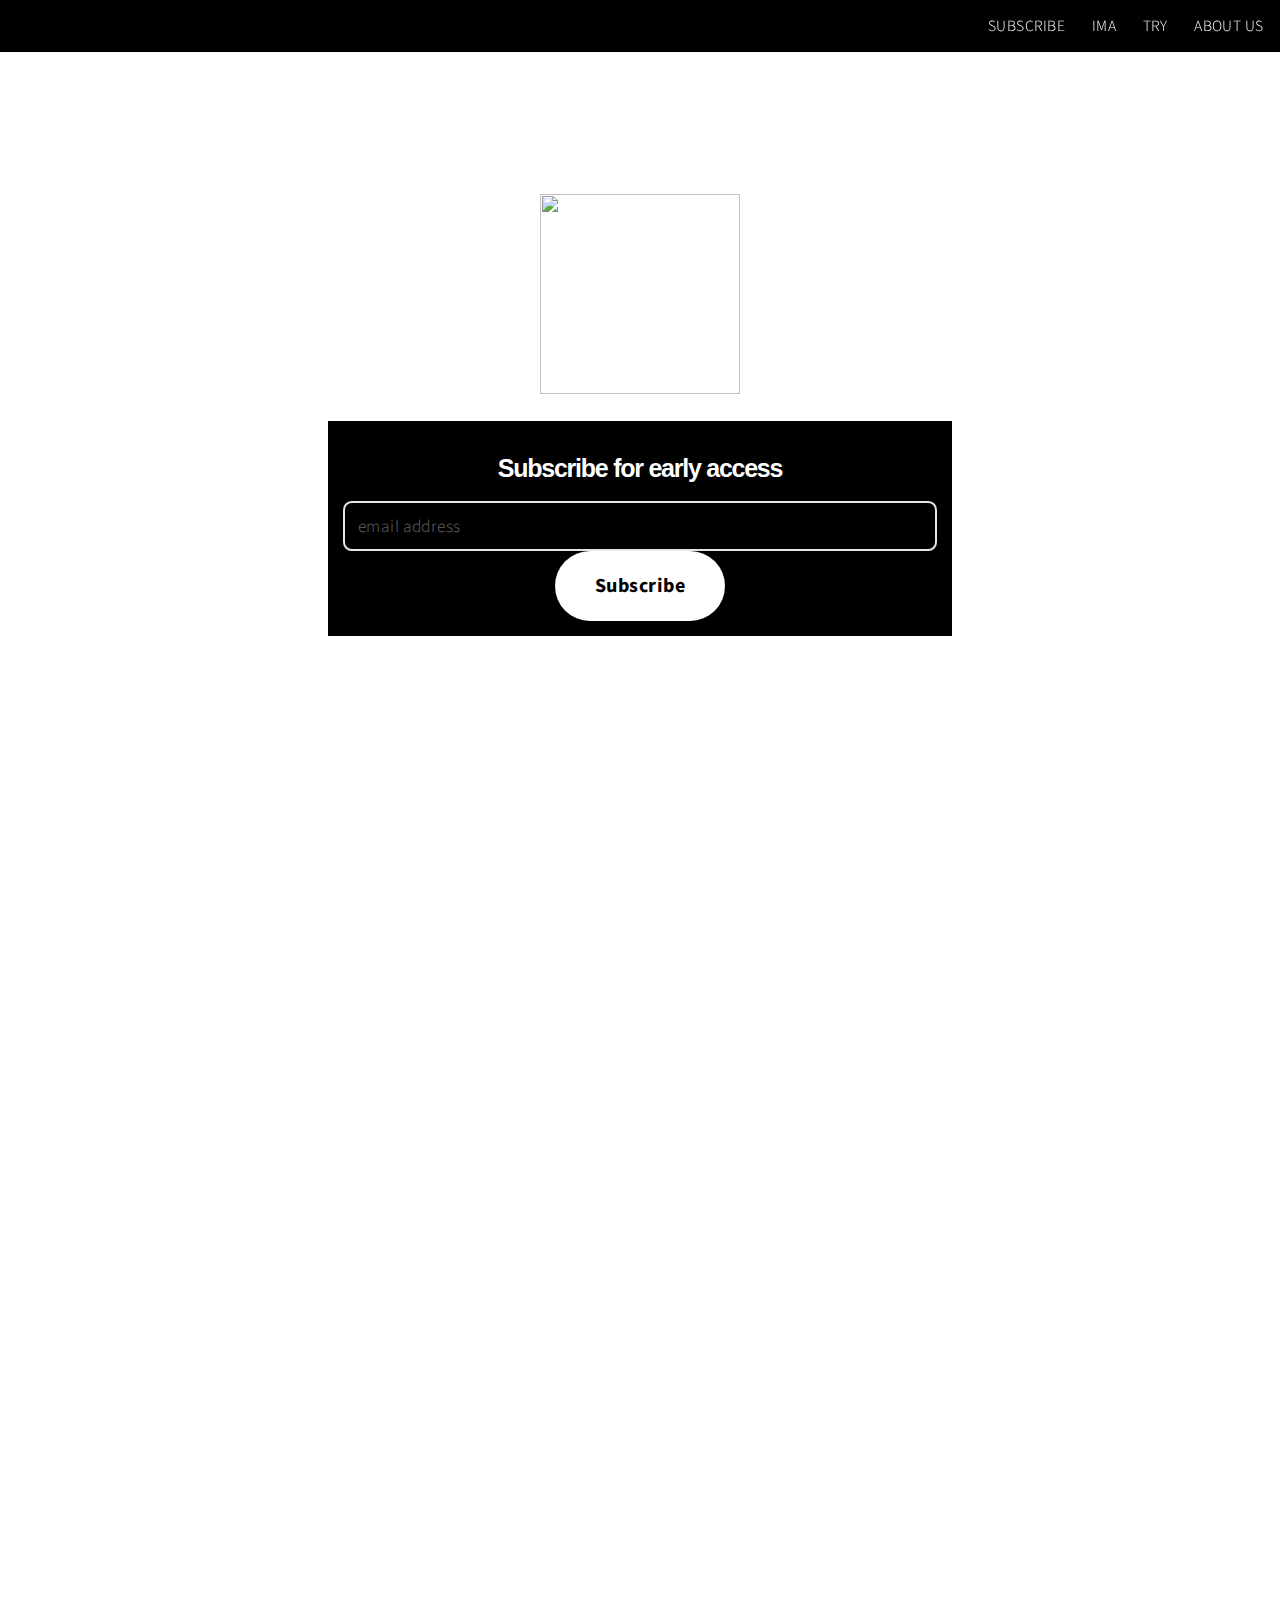
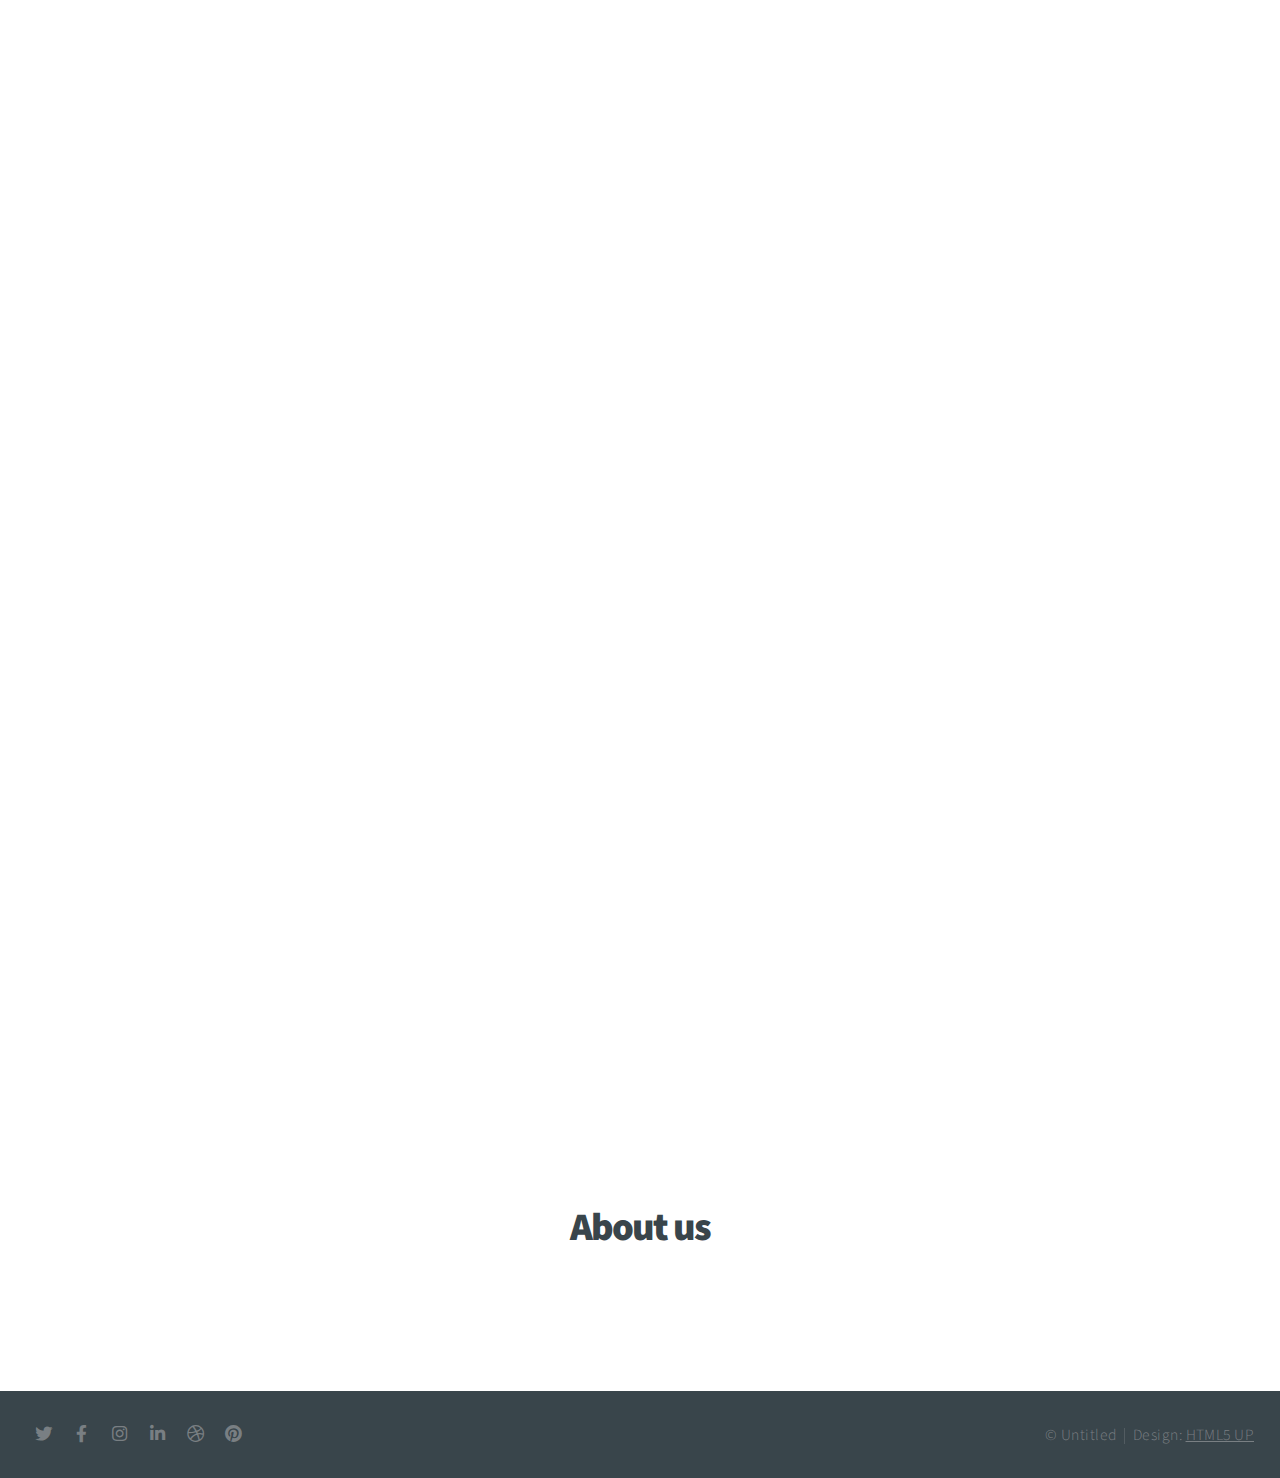
==== commit 57d190a4: "Update index.html" ====
--- a/index.html
+++ b/index.html
@@ -43,7 +43,7 @@
 					    <div id="mc_embed_signup_scroll">
 								<h2 class="sub" style="	font-size: 25px;">Subscribe for early access</h2>
 								<label for="mce-EMAIL"></label>
-								<input type="email" value="" name="EMAIL" class="email" id="mce-EMAIL" placeholder="email address" required>
+								<input type="email" value="" name="EMAIL" class="email" id="mce-EMAIL" style = "vertical-align: baseline;" placeholder="email address" required>
 						    <!-- real people should not fill this in and expect good things - do not remove this or risk form bot signups-->
 						    <div style="position: absolute; left: -5000px;" aria-hidden="true"><input type="text" name="b_7549a5be86efa3678987e54c9_92bfedd74a" tabindex="-1" value=""></div>
 						    <div class="clear"><input type="submit" value="Subscribe" name="subscribe" id="mc-embedded-subscribe" class="button"></div>
--- a/assets/css/main.css
+++ b/assets/css/main.css
@@ -32,9 +32,6 @@
 	color: white;
 	opacity: 1px;
 }
-.clear {
-	padding: 15px;
-}
 #mc-embedded-subscribe {
 	background-color: white;
 	color: black;
@@ -42,7 +39,9 @@
 	font-weight: bold;
 	border-color: 1px solid white;
 }
-
+#mce-EMAIL {
+	vertical-align: baseline;
+}
 
 html, body, div, span, applet, object,
 iframe, h1, h2, h3, h4, h5, h6, p, blockquote,
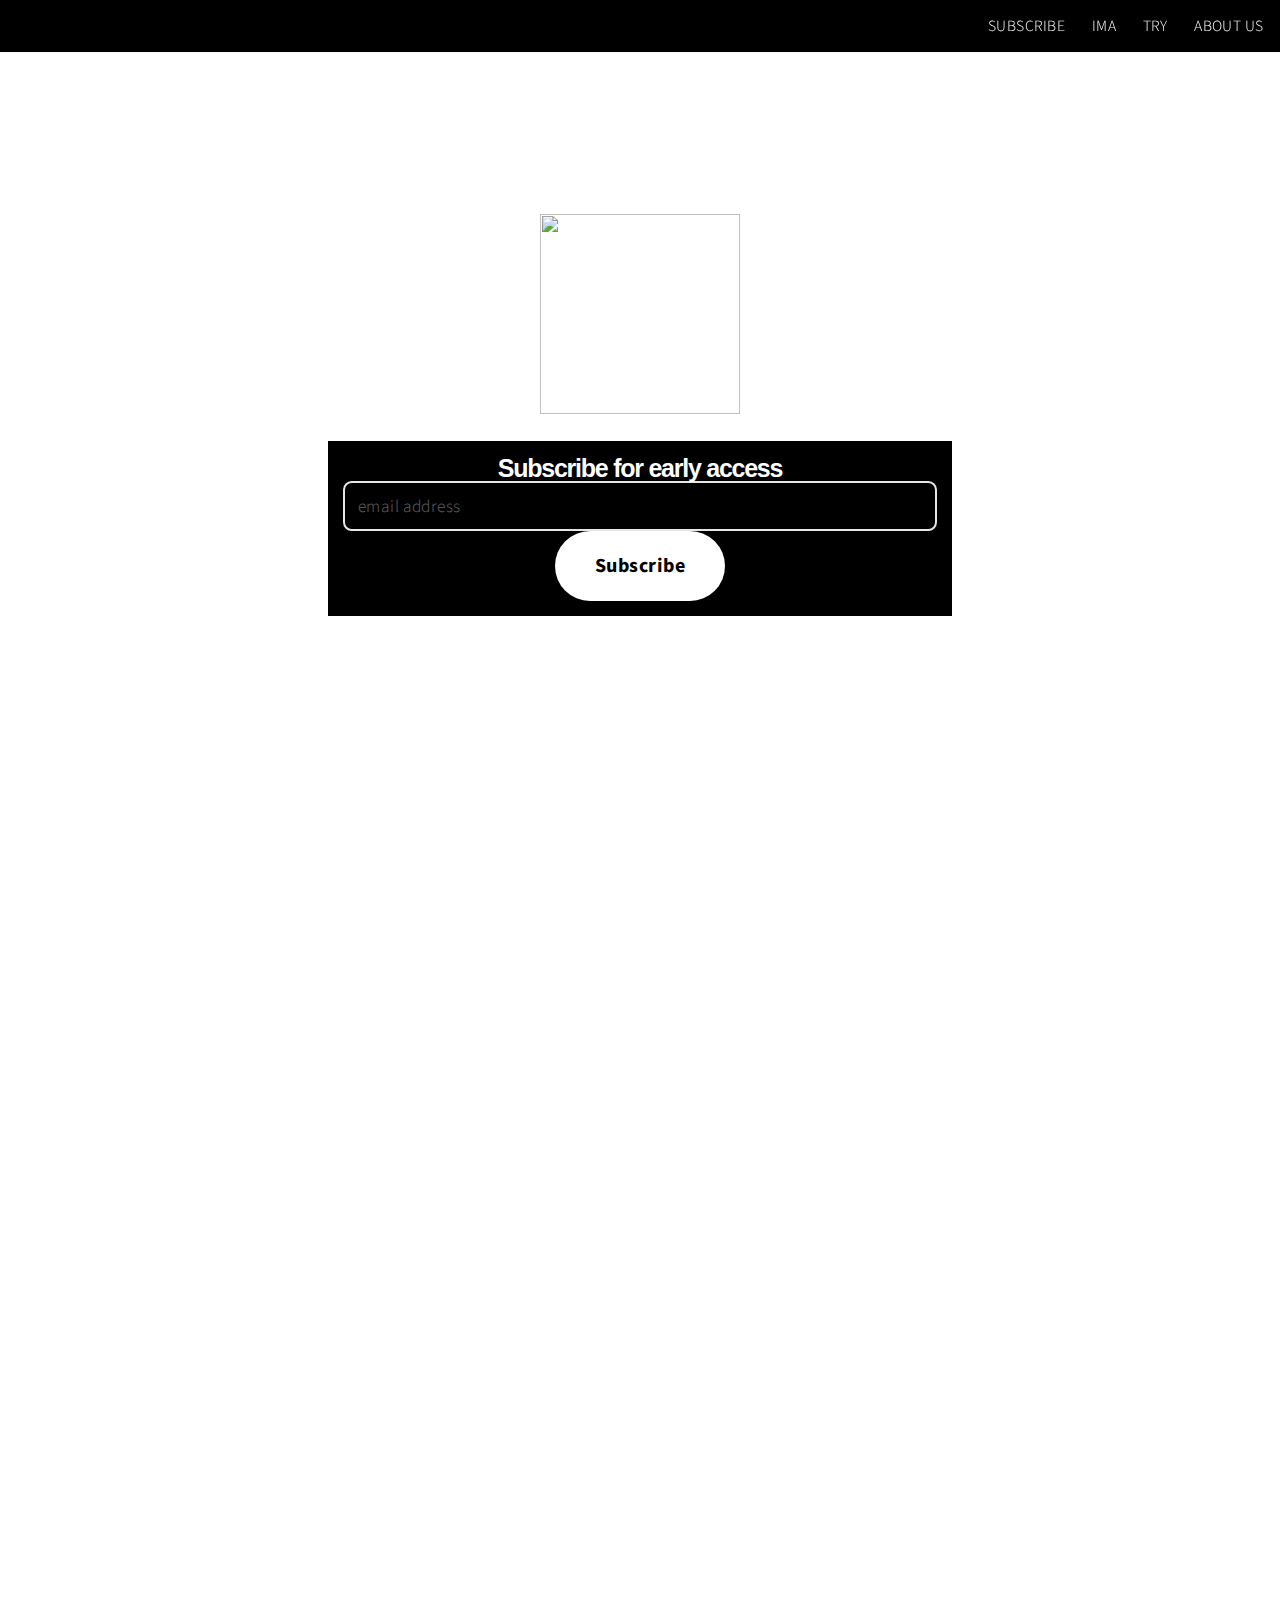
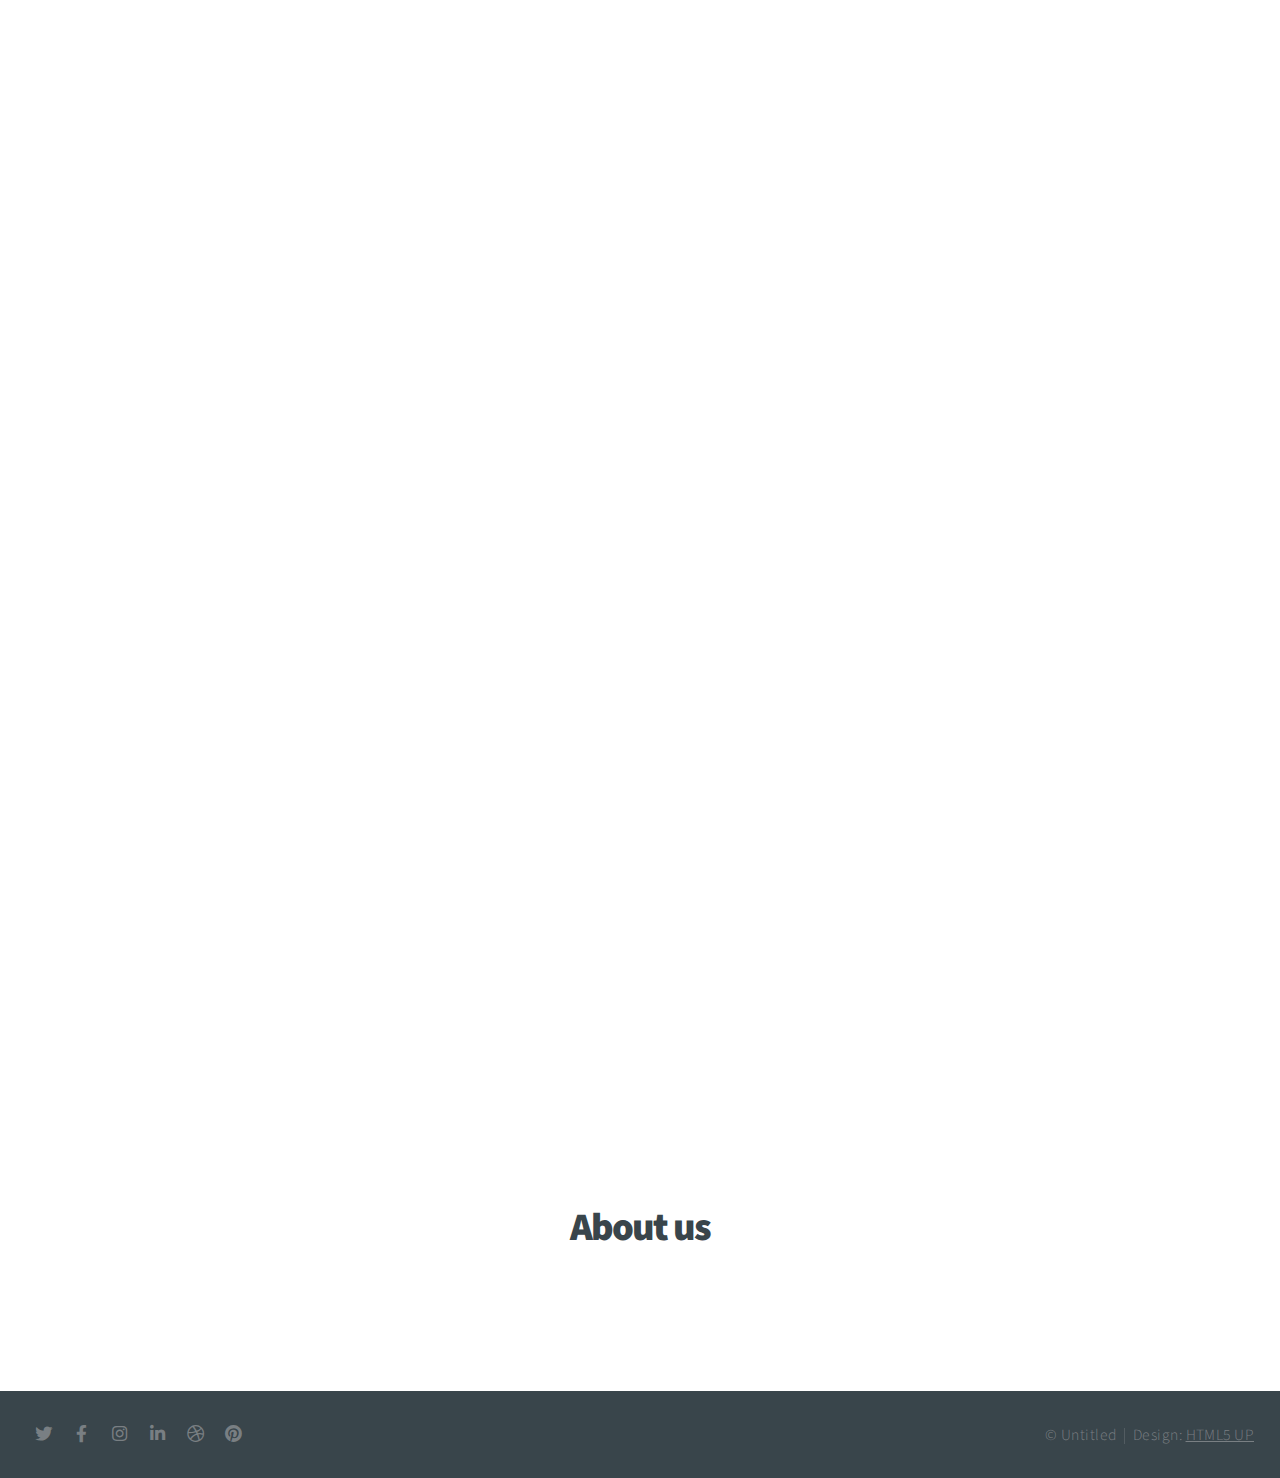
==== commit 25687e97: "Update index.html" ====
--- a/index.html
+++ b/index.html
@@ -46,7 +46,7 @@
 								<input type="email" value="" name="EMAIL" class="email" id="mce-EMAIL" style = "vertical-align: baseline;" placeholder="email address" required>
 						    <!-- real people should not fill this in and expect good things - do not remove this or risk form bot signups-->
 						    <div style="position: absolute; left: -5000px;" aria-hidden="true"><input type="text" name="b_7549a5be86efa3678987e54c9_92bfedd74a" tabindex="-1" value=""></div>
-						    <div class="clear"><input type="submit" value="Subscribe" name="subscribe" id="mc-embedded-subscribe" class="button"></div>
+						    <div class="clear"><input type="submit" value="Subscribe" style = "color: black; background: white;"name="subscribe" id="mc-embedded-subscribe" class="button"></div>
 					    </div>
 					</form>
 					</div>
@@ -71,7 +71,7 @@
 					<header>
 						<h2>Try out our prototype</h2>
 					</header>
-					<button id="figma">Try</button>
+					<a href="https://rin-lr.github.io/Main.github.io/"><button id="figma">Try</button></a>
 				</div>
 			</section>
 
--- a/assets/css/main.css
+++ b/assets/css/main.css
@@ -23,10 +23,6 @@
 
 #mc_embed_signup_scroll {
 	padding: 15px;
-}
-.sub {
-	padding-top: 10px;
-	padding: 20px;
 }
 ::placeholder {
 	color: white;
@@ -38,9 +34,6 @@
 	font-size: 20px;
 	font-weight: bold;
 	border-color: 1px solid white;
-}
-#mce-EMAIL {
-	vertical-align: baseline;
 }
 
 html, body, div, span, applet, object,
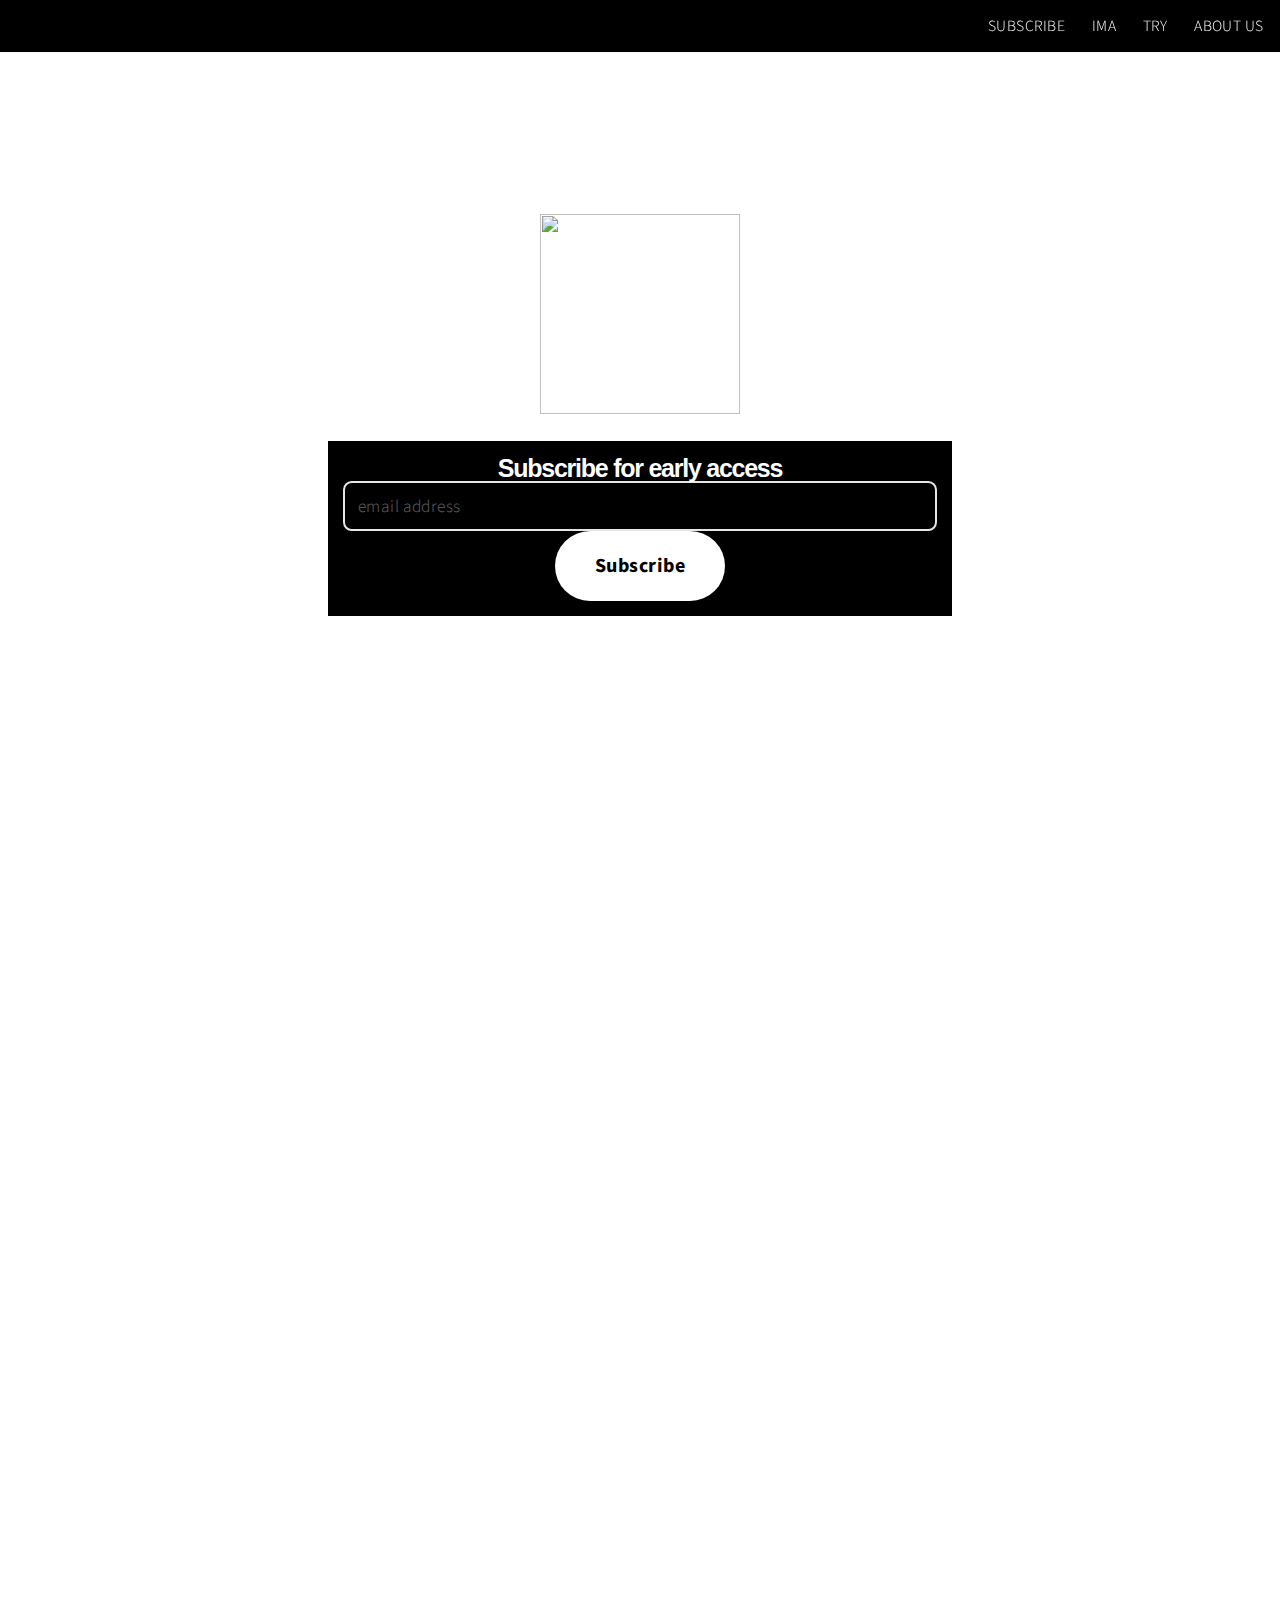
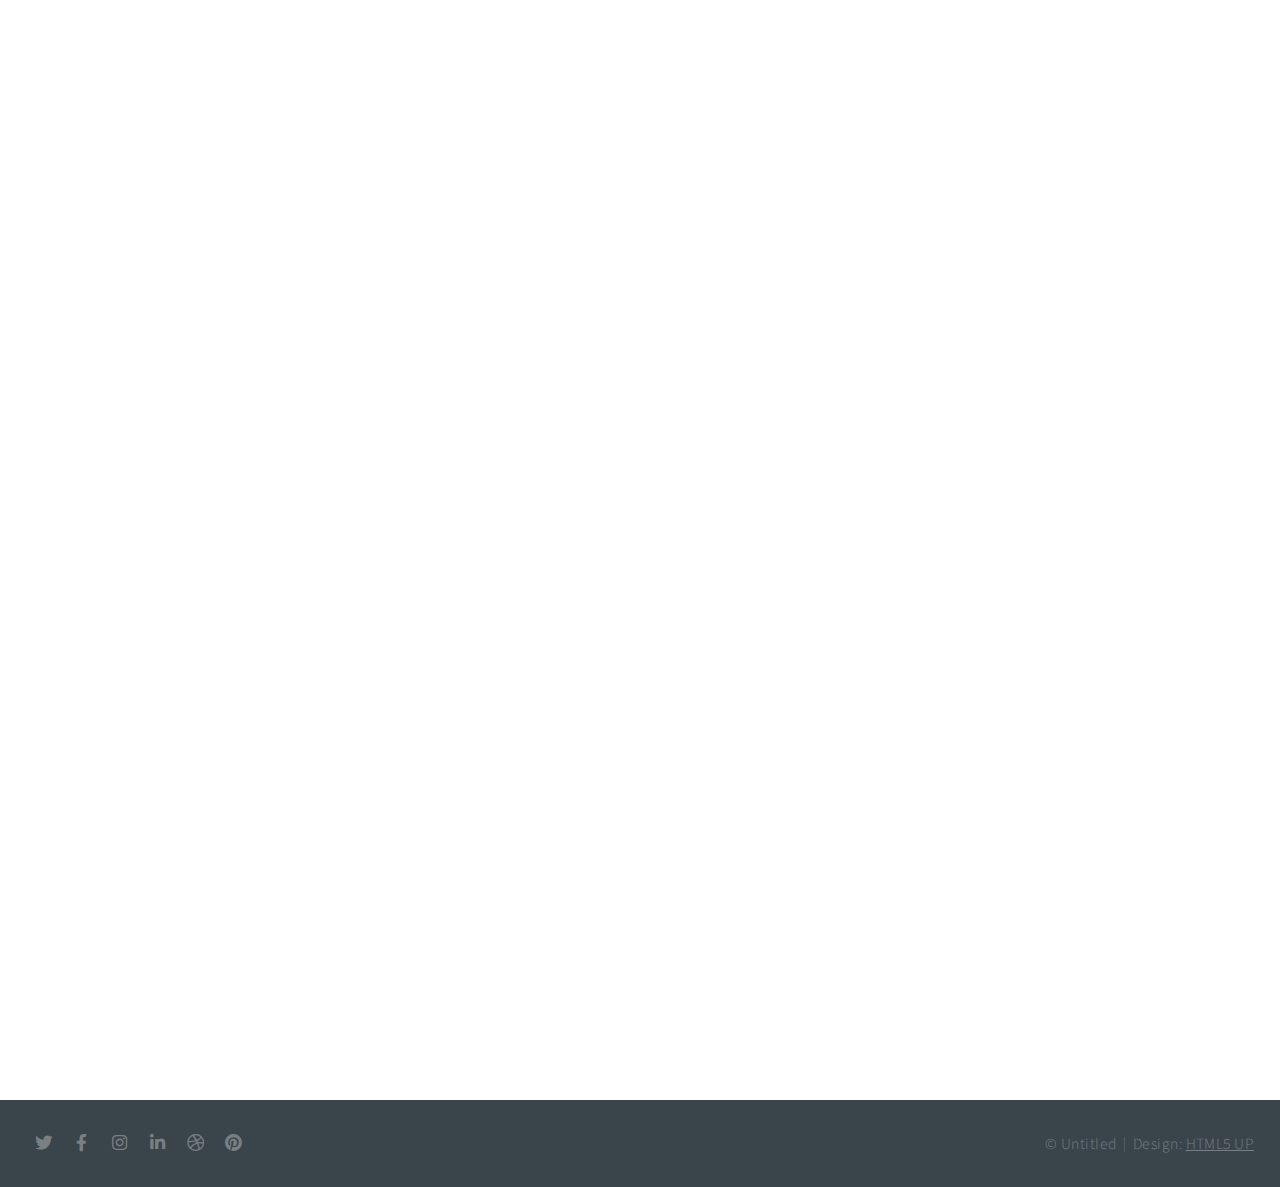
==== commit dbd85404: "Update index.html" ====
--- a/index.html
+++ b/index.html
@@ -71,39 +71,7 @@
 					<header>
 						<h2>Try out our prototype</h2>
 					</header>
-					<a href="https://rin-lr.github.io/Main.github.io/"><button id="figma">Try</button></a>
-				</div>
-			</section>
-
-		<!-- Work -->
-			<section id="work" class="main style3 primary">
-				<div class="content">
-					<header>
-						<h2>About us</h2>
-					</header>
-
-					<!-- Gallery  -->
-						<div class="gallery">
-							<article class="from-left">
-								<a href="images/fulls/01.jpg" class="image fit"><img src="images/thumbs/01.jpg" title="The Anonymous Red" alt="" /></a>
-							</article>
-							<article class="from-right">
-								<a href="images/fulls/02.jpg" class="image fit"><img src="images/thumbs/02.jpg" title="Airchitecture II" alt="" /></a>
-							</article>
-							<article class="from-left">
-								<a href="images/fulls/03.jpg" class="image fit"><img src="images/thumbs/03.jpg" title="Air Lounge" alt="" /></a>
-							</article>
-							<article class="from-right">
-								<a href="images/fulls/04.jpg" class="image fit"><img src="images/thumbs/04.jpg" title="Carry on" alt="" /></a>
-							</article>
-							<article class="from-left">
-								<a href="images/fulls/05.jpg" class="image fit"><img src="images/thumbs/05.jpg" title="The sparkling shell" alt="" /></a>
-							</article>
-							<article class="from-right">
-								<a href="images/fulls/06.jpg" class="image fit"><img src="images/thumbs/06.jpg" title="Bent IX" alt="" /></a>
-							</article>
-						</div>
-
+					<a href="https://rin-lr.github.io/main.github.io/"><button id="figma">Try</button></a>
 				</div>
 			</section>
 
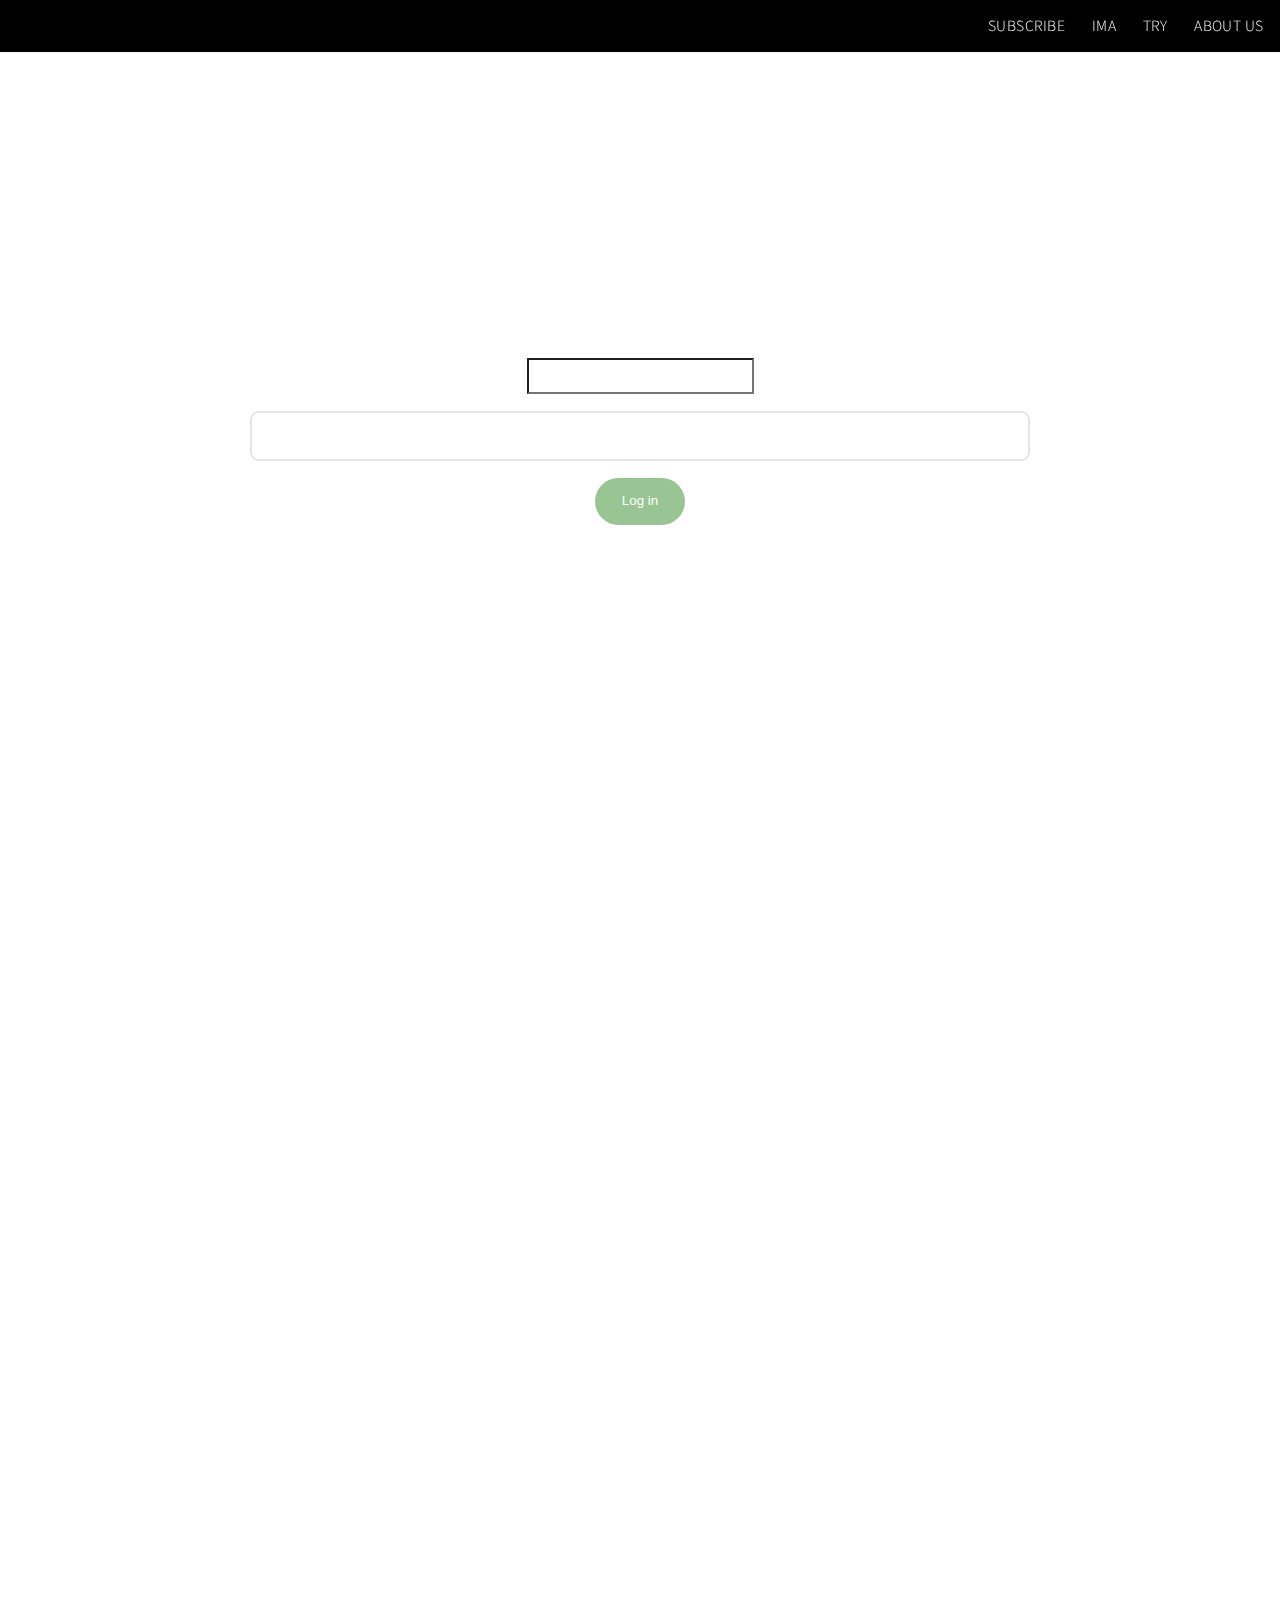
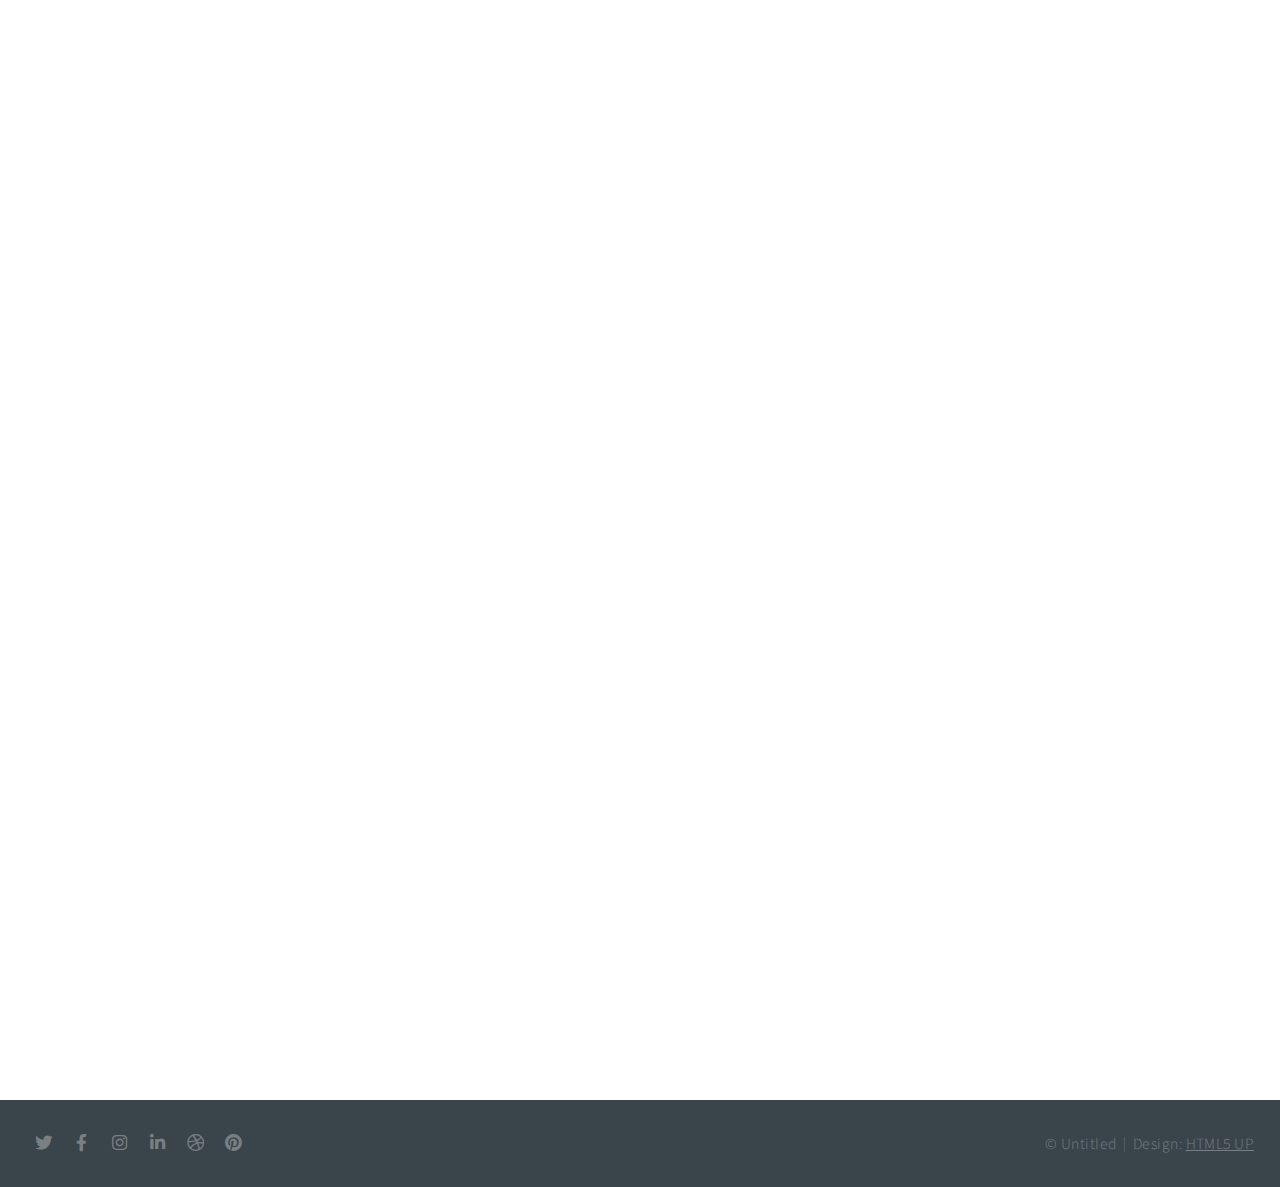
==== commit c3ddf9b3: "Update index.html" ====
--- a/index.html
+++ b/index.html
@@ -32,25 +32,20 @@
 		<!-- Intro -->
 			<section id="intro" class="main style1 dark fullscreen">
 				<div class="content">
-					<header>
-						<img src="https://image.flaticon.com/icons/png/512/1139/premium/1139163.png"/>
-					</header>
-					<div id="thanku"></div>
-					<!-- Begin Mailchimp Signup Form -->
-					<link href="//cdn-images.mailchimp.com/embedcode/horizontal-slim-10_7.css" rel="stylesheet" type="text/css">
-					<div id="mc_embed_signup">
-					<form action="https://github.us18.list-manage.com/subscribe/post?u=7549a5be86efa3678987e54c9&amp;id=92bfedd74a" method="post" id="mc-embedded-subscribe-form" name="mc-embedded-subscribe-form" class="validate" target="_blank" novalidate>
-					    <div id="mc_embed_signup_scroll">
-								<h2 class="sub" style="	font-size: 25px;">Subscribe for early access</h2>
-								<label for="mce-EMAIL"></label>
-								<input type="email" value="" name="EMAIL" class="email" id="mce-EMAIL" style = "vertical-align: baseline;" placeholder="email address" required>
-						    <!-- real people should not fill this in and expect good things - do not remove this or risk form bot signups-->
-						    <div style="position: absolute; left: -5000px;" aria-hidden="true"><input type="text" name="b_7549a5be86efa3678987e54c9_92bfedd74a" tabindex="-1" value=""></div>
-						    <div class="clear"><input type="submit" value="Subscribe" style = "color: black; background: white;"name="subscribe" id="mc-embedded-subscribe" class="button"></div>
+					      <div id="icon-header"><h>IMA</h></div>
+					      <div id="login">
+						<input id="email" autocomplete="off" placeholder="E-mail"></input>
+						<p></p>
+						<input id="password" type="password" placeholder="Password"></input>
+						<p></p>
+
+						<button type="button" class="btn btn-outline-primary" onclick="login();">Log in</button>
+						<div id="btn">
+						  <p onclick="signup();"><u>Create new account?</u></p>
+						</div>
+					      </div>
+					      <p class="alert alert-danger" role="alert" id="feedback"></p>
 					    </div>
-					</form>
-					</div>
-					<!--End mc_embed_signup-->
 
 				</div>
 			</section>
